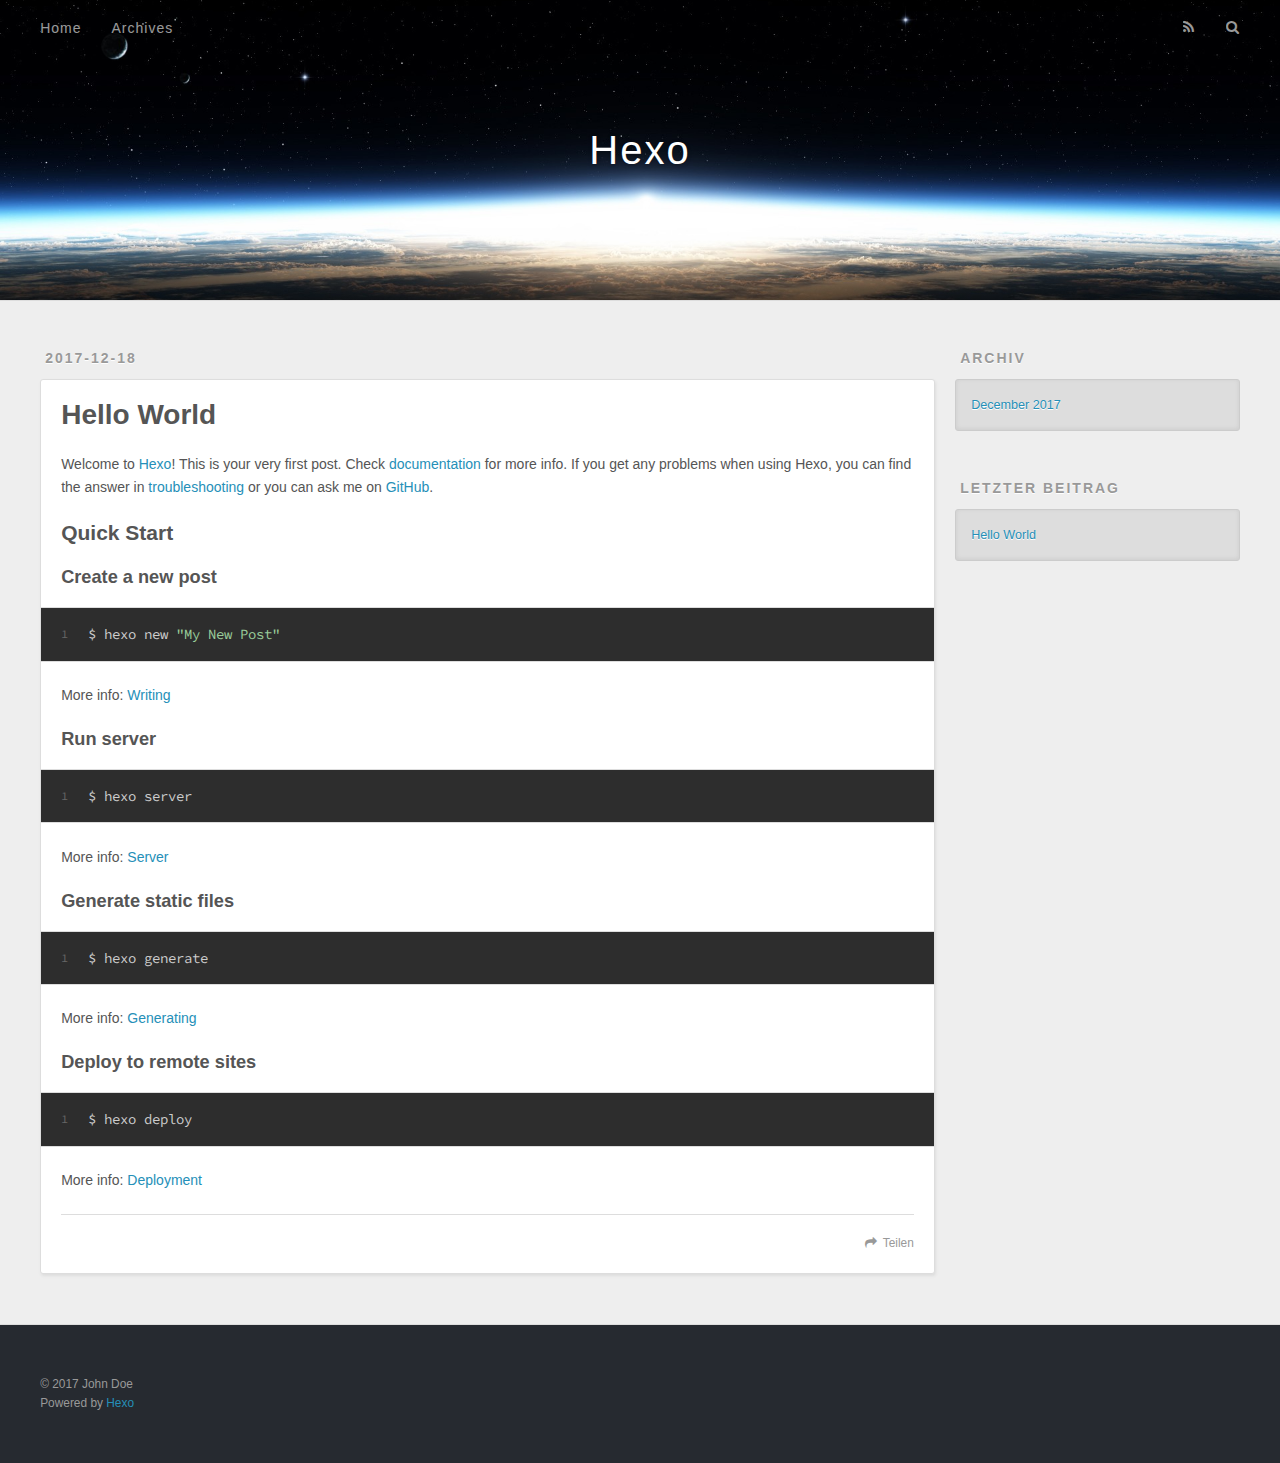
==== index.html @ 4b073328 "Site updated: 2017-12-18 15:52:29" ====
<!DOCTYPE html>
<html>
<head>
  <meta charset="utf-8">
  

  
  <title>Hexo</title>
  <meta name="viewport" content="width=device-width, initial-scale=1, maximum-scale=1">
  <meta property="og:type" content="website">
<meta property="og:title" content="Hexo">
<meta property="og:url" content="http://yoursite.com/index.html">
<meta property="og:site_name" content="Hexo">
<meta name="twitter:card" content="summary">
<meta name="twitter:title" content="Hexo">
  
    <link rel="alternate" href="/atom.xml" title="Hexo" type="application/atom+xml">
  
  
    <link rel="icon" href="/favicon.png">
  
  
    <link href="//fonts.googleapis.com/css?family=Source+Code+Pro" rel="stylesheet" type="text/css">
  
  <link rel="stylesheet" href="/css/style.css">
</head>

<body>
  <div id="container">
    <div id="wrap">
      <header id="header">
  <div id="banner"></div>
  <div id="header-outer" class="outer">
    <div id="header-title" class="inner">
      <h1 id="logo-wrap">
        <a href="/" id="logo">Hexo</a>
      </h1>
      
    </div>
    <div id="header-inner" class="inner">
      <nav id="main-nav">
        <a id="main-nav-toggle" class="nav-icon"></a>
        
          <a class="main-nav-link" href="/">Home</a>
        
          <a class="main-nav-link" href="/archives">Archives</a>
        
      </nav>
      <nav id="sub-nav">
        
          <a id="nav-rss-link" class="nav-icon" href="/atom.xml" title="RSS Feed"></a>
        
        <a id="nav-search-btn" class="nav-icon" title="Suche"></a>
      </nav>
      <div id="search-form-wrap">
        <form action="//google.com/search" method="get" accept-charset="UTF-8" class="search-form"><input type="search" name="q" class="search-form-input" placeholder="Search"><button type="submit" class="search-form-submit">&#xF002;</button><input type="hidden" name="sitesearch" value="http://yoursite.com"></form>
      </div>
    </div>
  </div>
</header>
      <div class="outer">
        <section id="main">
  
    <article id="post-hello-world" class="article article-type-post" itemscope itemprop="blogPost">
  <div class="article-meta">
    <a href="/2017/12/18/hello-world/" class="article-date">
  <time datetime="2017-12-18T07:27:02.861Z" itemprop="datePublished">2017-12-18</time>
</a>
    
  </div>
  <div class="article-inner">
    
    
      <header class="article-header">
        
  
    <h1 itemprop="name">
      <a class="article-title" href="/2017/12/18/hello-world/">Hello World</a>
    </h1>
  

      </header>
    
    <div class="article-entry" itemprop="articleBody">
      
        <p>Welcome to <a href="https://hexo.io/" target="_blank" rel="noopener">Hexo</a>! This is your very first post. Check <a href="https://hexo.io/docs/" target="_blank" rel="noopener">documentation</a> for more info. If you get any problems when using Hexo, you can find the answer in <a href="https://hexo.io/docs/troubleshooting.html" target="_blank" rel="noopener">troubleshooting</a> or you can ask me on <a href="https://github.com/hexojs/hexo/issues" target="_blank" rel="noopener">GitHub</a>.</p>
<h2 id="Quick-Start"><a href="#Quick-Start" class="headerlink" title="Quick Start"></a>Quick Start</h2><h3 id="Create-a-new-post"><a href="#Create-a-new-post" class="headerlink" title="Create a new post"></a>Create a new post</h3><figure class="highlight bash"><table><tr><td class="gutter"><pre><span class="line">1</span><br></pre></td><td class="code"><pre><span class="line">$ hexo new <span class="string">"My New Post"</span></span><br></pre></td></tr></table></figure>
<p>More info: <a href="https://hexo.io/docs/writing.html" target="_blank" rel="noopener">Writing</a></p>
<h3 id="Run-server"><a href="#Run-server" class="headerlink" title="Run server"></a>Run server</h3><figure class="highlight bash"><table><tr><td class="gutter"><pre><span class="line">1</span><br></pre></td><td class="code"><pre><span class="line">$ hexo server</span><br></pre></td></tr></table></figure>
<p>More info: <a href="https://hexo.io/docs/server.html" target="_blank" rel="noopener">Server</a></p>
<h3 id="Generate-static-files"><a href="#Generate-static-files" class="headerlink" title="Generate static files"></a>Generate static files</h3><figure class="highlight bash"><table><tr><td class="gutter"><pre><span class="line">1</span><br></pre></td><td class="code"><pre><span class="line">$ hexo generate</span><br></pre></td></tr></table></figure>
<p>More info: <a href="https://hexo.io/docs/generating.html" target="_blank" rel="noopener">Generating</a></p>
<h3 id="Deploy-to-remote-sites"><a href="#Deploy-to-remote-sites" class="headerlink" title="Deploy to remote sites"></a>Deploy to remote sites</h3><figure class="highlight bash"><table><tr><td class="gutter"><pre><span class="line">1</span><br></pre></td><td class="code"><pre><span class="line">$ hexo deploy</span><br></pre></td></tr></table></figure>
<p>More info: <a href="https://hexo.io/docs/deployment.html" target="_blank" rel="noopener">Deployment</a></p>

      
    </div>
    <footer class="article-footer">
      <a data-url="http://yoursite.com/2017/12/18/hello-world/" data-id="cjbbwk74l0000k0x4ia3kdygk" class="article-share-link">Teilen</a>
      
      
    </footer>
  </div>
  
</article>


  


</section>
        
          <aside id="sidebar">
  
    

  
    

  
    
  
    
  <div class="widget-wrap">
    <h3 class="widget-title">Archiv</h3>
    <div class="widget">
      <ul class="archive-list"><li class="archive-list-item"><a class="archive-list-link" href="/archives/2017/12/">December 2017</a></li></ul>
    </div>
  </div>


  
    
  <div class="widget-wrap">
    <h3 class="widget-title">letzter Beitrag</h3>
    <div class="widget">
      <ul>
        
          <li>
            <a href="/2017/12/18/hello-world/">Hello World</a>
          </li>
        
      </ul>
    </div>
  </div>

  
</aside>
        
      </div>
      <footer id="footer">
  
  <div class="outer">
    <div id="footer-info" class="inner">
      &copy; 2017 John Doe<br>
      Powered by <a href="http://hexo.io/" target="_blank">Hexo</a>
    </div>
  </div>
</footer>
    </div>
    <nav id="mobile-nav">
  
    <a href="/" class="mobile-nav-link">Home</a>
  
    <a href="/archives" class="mobile-nav-link">Archives</a>
  
</nav>
    

<script src="//ajax.googleapis.com/ajax/libs/jquery/2.0.3/jquery.min.js"></script>


  <link rel="stylesheet" href="/fancybox/jquery.fancybox.css">
  <script src="/fancybox/jquery.fancybox.pack.js"></script>


<script src="/js/script.js"></script>



  </div>
</body>
</html>
---- css/style.css ----
body {
  width: 100%;
}
body:before,
body:after {
  content: "";
  display: table;
}
body:after {
  clear: both;
}
html,
body,
div,
span,
applet,
object,
iframe,
h1,
h2,
h3,
h4,
h5,
h6,
p,
blockquote,
pre,
a,
abbr,
acronym,
address,
big,
cite,
code,
del,
dfn,
em,
img,
ins,
kbd,
q,
s,
samp,
small,
strike,
strong,
sub,
sup,
tt,
var,
dl,
dt,
dd,
ol,
ul,
li,
fieldset,
form,
label,
legend,
table,
caption,
tbody,
tfoot,
thead,
tr,
th,
td {
  margin: 0;
  padding: 0;
  border: 0;
  outline: 0;
  font-weight: inherit;
  font-style: inherit;
  font-family: inherit;
  font-size: 100%;
  vertical-align: baseline;
}
body {
  line-height: 1;
  color: #000;
  background: #fff;
}
ol,
ul {
  list-style: none;
}
table {
  border-collapse: separate;
  border-spacing: 0;
  vertical-align: middle;
}
caption,
th,
td {
  text-align: left;
  font-weight: normal;
  vertical-align: middle;
}
a img {
  border: none;
}
input,
button {
  margin: 0;
  padding: 0;
}
input::-moz-focus-inner,
button::-moz-focus-inner {
  border: 0;
  padding: 0;
}
@font-face {
  font-family: FontAwesome;
  font-style: normal;
  font-weight: normal;
  src: url("fonts/fontawesome-webfont.eot?v=#4.0.3");
  src: url("fonts/fontawesome-webfont.eot?#iefix&v=#4.0.3") format("embedded-opentype"), url("fonts/fontawesome-webfont.woff?v=#4.0.3") format("woff"), url("fonts/fontawesome-webfont.ttf?v=#4.0.3") format("truetype"), url("fonts/fontawesome-webfont.svg#fontawesomeregular?v=#4.0.3") format("svg");
}
html,
body,
#container {
  height: 100%;
}
body {
  background: #eee;
  font: 14px -apple-system, BlinkMacSystemFont, "Segoe UI", "Roboto", "Oxygen", "Ubuntu", "Cantarell", "Fira Sans", "Droid Sans", "Helvetica Neue", sans-serif;
  -webkit-text-size-adjust: 100%;
}
.outer {
  max-width: 1220px;
  margin: 0 auto;
  padding: 0 20px;
}
.outer:before,
.outer:after {
  content: "";
  display: table;
}
.outer:after {
  clear: both;
}
.inner {
  display: inline;
  float: left;
  width: 98.33333333333333%;
  margin: 0 0.833333333333333%;
}
.left,
.alignleft {
  float: left;
}
.right,
.alignright {
  float: right;
}
.clear {
  clear: both;
}
#container {
  position: relative;
}
.mobile-nav-on {
  overflow: hidden;
}
#wrap {
  height: 100%;
  width: 100%;
  position: absolute;
  top: 0;
  left: 0;
  -webkit-transition: 0.2s ease-out;
  -moz-transition: 0.2s ease-out;
  -ms-transition: 0.2s ease-out;
  transition: 0.2s ease-out;
  z-index: 1;
  background: #eee;
}
.mobile-nav-on #wrap {
  left: 280px;
}
@media screen and (min-width: 768px) {
  #main {
    display: inline;
    float: left;
    width: 73.33333333333333%;
    margin: 0 0.833333333333333%;
  }
}
.article-date,
.article-category-link,
.archive-year,
.widget-title {
  text-decoration: none;
  text-transform: uppercase;
  letter-spacing: 2px;
  color: #999;
  margin-bottom: 1em;
  margin-left: 5px;
  line-height: 1em;
  text-shadow: 0 1px #fff;
  font-weight: bold;
}
.article-inner,
.archive-article-inner {
  background: #fff;
  -webkit-box-shadow: 1px 2px 3px #ddd;
  box-shadow: 1px 2px 3px #ddd;
  border: 1px solid #ddd;
  border-radius: 3px;
}
.article-entry h1,
.widget h1 {
  font-size: 2em;
}
.article-entry h2,
.widget h2 {
  font-size: 1.5em;
}
.article-entry h3,
.widget h3 {
  font-size: 1.3em;
}
.article-entry h4,
.widget h4 {
  font-size: 1.2em;
}
.article-entry h5,
.widget h5 {
  font-size: 1em;
}
.article-entry h6,
.widget h6 {
  font-size: 1em;
  color: #999;
}
.article-entry hr,
.widget hr {
  border: 1px dashed #ddd;
}
.article-entry strong,
.widget strong {
  font-weight: bold;
}
.article-entry em,
.widget em,
.article-entry cite,
.widget cite {
  font-style: italic;
}
.article-entry sup,
.widget sup,
.article-entry sub,
.widget sub {
  font-size: 0.75em;
  line-height: 0;
  position: relative;
  vertical-align: baseline;
}
.article-entry sup,
.widget sup {
  top: -0.5em;
}
.article-entry sub,
.widget sub {
  bottom: -0.2em;
}
.article-entry small,
.widget small {
  font-size: 0.85em;
}
.article-entry acronym,
.widget acronym,
.article-entry abbr,
.widget abbr {
  border-bottom: 1px dotted;
}
.article-entry ul,
.widget ul,
.article-entry ol,
.widget ol,
.article-entry dl,
.widget dl {
  margin: 0 20px;
  line-height: 1.6em;
}
.article-entry ul ul,
.widget ul ul,
.article-entry ol ul,
.widget ol ul,
.article-entry ul ol,
.widget ul ol,
.article-entry ol ol,
.widget ol ol {
  margin-top: 0;
  margin-bottom: 0;
}
.article-entry ul,
.widget ul {
  list-style: disc;
}
.article-entry ol,
.widget ol {
  list-style: decimal;
}
.article-entry dt,
.widget dt {
  font-weight: bold;
}
#header {
  height: 300px;
  position: relative;
  border-bottom: 1px solid #ddd;
}
#header:before,
#header:after {
  content: "";
  position: absolute;
  left: 0;
  right: 0;
  height: 40px;
}
#header:before {
  top: 0;
  background: -webkit-linear-gradient(rgba(0,0,0,0.2), transparent);
  background: -moz-linear-gradient(rgba(0,0,0,0.2), transparent);
  background: -ms-linear-gradient(rgba(0,0,0,0.2), transparent);
  background: linear-gradient(rgba(0,0,0,0.2), transparent);
}
#header:after {
  bottom: 0;
  background: -webkit-linear-gradient(transparent, rgba(0,0,0,0.2));
  background: -moz-linear-gradient(transparent, rgba(0,0,0,0.2));
  background: -ms-linear-gradient(transparent, rgba(0,0,0,0.2));
  background: linear-gradient(transparent, rgba(0,0,0,0.2));
}
#header-outer {
  height: 100%;
  position: relative;
}
#header-inner {
  position: relative;
  overflow: hidden;
}
#banner {
  position: absolute;
  top: 0;
  left: 0;
  width: 100%;
  height: 100%;
  background: url("images/banner.jpg") center #000;
  -webkit-background-size: cover;
  -moz-background-size: cover;
  background-size: cover;
  z-index: -1;
}
#header-title {
  text-align: center;
  height: 40px;
  position: absolute;
  top: 50%;
  left: 0;
  margin-top: -20px;
}
#logo,
#subtitle {
  text-decoration: none;
  color: #fff;
  font-weight: 300;
  text-shadow: 0 1px 4px rgba(0,0,0,0.3);
}
#logo {
  font-size: 40px;
  line-height: 40px;
  letter-spacing: 2px;
}
#subtitle {
  font-size: 16px;
  line-height: 16px;
  letter-spacing: 1px;
}
#subtitle-wrap {
  margin-top: 16px;
}
#main-nav {
  float: left;
  margin-left: -15px;
}
.nav-icon,
.main-nav-link {
  float: left;
  color: #fff;
  opacity: 0.6;
  text-decoration: none;
  text-shadow: 0 1px rgba(0,0,0,0.2);
  -webkit-transition: opacity 0.2s;
  -moz-transition: opacity 0.2s;
  -ms-transition: opacity 0.2s;
  transition: opacity 0.2s;
  display: block;
  padding: 20px 15px;
}
.nav-icon:hover,
.main-nav-link:hover {
  opacity: 1;
}
.nav-icon {
  font-family: FontAwesome;
  text-align: center;
  font-size: 14px;
  width: 14px;
  height: 14px;
  padding: 20px 15px;
  position: relative;
  cursor: pointer;
}
.main-nav-link {
  font-weight: 300;
  letter-spacing: 1px;
}
@media screen and (max-width: 479px) {
  .main-nav-link {
    display: none;
  }
}
#main-nav-toggle {
  display: none;
}
#main-nav-toggle:before {
  content: "\f0c9";
}
@media screen and (max-width: 479px) {
  #main-nav-toggle {
    display: block;
  }
}
#sub-nav {
  float: right;
  margin-right: -15px;
}
#nav-rss-link:before {
  content: "\f09e";
}
#nav-search-btn:before {
  content: "\f002";
}
#search-form-wrap {
  position: absolute;
  top: 15px;
  width: 150px;
  height: 30px;
  right: -150px;
  opacity: 0;
  -webkit-transition: 0.2s ease-out;
  -moz-transition: 0.2s ease-out;
  -ms-transition: 0.2s ease-out;
  transition: 0.2s ease-out;
}
#search-form-wrap.on {
  opacity: 1;
  right: 0;
}
@media screen and (max-width: 479px) {
  #search-form-wrap {
    width: 100%;
    right: -100%;
  }
}
.search-form {
  position: absolute;
  top: 0;
  left: 0;
  right: 0;
  background: #fff;
  padding: 5px 15px;
  border-radius: 15px;
  -webkit-box-shadow: 0 0 10px rgba(0,0,0,0.3);
  box-shadow: 0 0 10px rgba(0,0,0,0.3);
}
.search-form-input {
  border: none;
  background: none;
  color: #555;
  width: 100%;
  font: 13px -apple-system, BlinkMacSystemFont, "Segoe UI", "Roboto", "Oxygen", "Ubuntu", "Cantarell", "Fira Sans", "Droid Sans", "Helvetica Neue", sans-serif;
  outline: none;
}
.search-form-input::-webkit-search-results-decoration,
.search-form-input::-webkit-search-cancel-button {
  -webkit-appearance: none;
}
.search-form-submit {
  position: absolute;
  top: 50%;
  right: 10px;
  margin-top: -7px;
  font: 13px FontAwesome;
  border: none;
  background: none;
  color: #bbb;
  cursor: pointer;
}
.search-form-submit:hover,
.search-form-submit:focus {
  color: #777;
}
.article {
  margin: 50px 0;
}
.article-inner {
  overflow: hidden;
}
.article-meta:before,
.article-meta:after {
  content: "";
  display: table;
}
.article-meta:after {
  clear: both;
}
.article-date {
  float: left;
}
.article-category {
  float: left;
  line-height: 1em;
  color: #ccc;
  text-shadow: 0 1px #fff;
  margin-left: 8px;
}
.article-category:before {
  content: "\2022";
}
.article-category-link {
  margin: 0 12px 1em;
}
.article-header {
  padding: 20px 20px 0;
}
.article-title {
  text-decoration: none;
  font-size: 2em;
  font-weight: bold;
  color: #555;
  line-height: 1.1em;
  -webkit-transition: color 0.2s;
  -moz-transition: color 0.2s;
  -ms-transition: color 0.2s;
  transition: color 0.2s;
}
a.article-title:hover {
  color: #258fb8;
}
.article-entry {
  color: #555;
  padding: 0 20px;
}
.article-entry:before,
.article-entry:after {
  content: "";
  display: table;
}
.article-entry:after {
  clear: both;
}
.article-entry p,
.article-entry table {
  line-height: 1.6em;
  margin: 1.6em 0;
}
.article-entry h1,
.article-entry h2,
.article-entry h3,
.article-entry h4,
.article-entry h5,
.article-entry h6 {
  font-weight: bold;
}
.article-entry h1,
.article-entry h2,
.article-entry h3,
.article-entry h4,
.article-entry h5,
.article-entry h6 {
  line-height: 1.1em;
  margin: 1.1em 0;
}
.article-entry a {
  color: #258fb8;
  text-decoration: none;
}
.article-entry a:hover {
  text-decoration: underline;
}
.article-entry ul,
.article-entry ol,
.article-entry dl {
  margin-top: 1.6em;
  margin-bottom: 1.6em;
}
.article-entry img,
.article-entry video {
  max-width: 100%;
  height: auto;
  display: block;
  margin: auto;
}
.article-entry iframe {
  border: none;
}
.article-entry table {
  width: 100%;
  border-collapse: collapse;
  border-spacing: 0;
}
.article-entry th {
  font-weight: bold;
  border-bottom: 3px solid #ddd;
  padding-bottom: 0.5em;
}
.article-entry td {
  border-bottom: 1px solid #ddd;
  padding: 10px 0;
}
.article-entry blockquote {
  font-family: Georgia, "Times New Roman", serif;
  font-size: 1.4em;
  margin: 1.6em 20px;
  text-align: center;
}
.article-entry blockquote footer {
  font-size: 14px;
  margin: 1.6em 0;
  font-family: -apple-system, BlinkMacSystemFont, "Segoe UI", "Roboto", "Oxygen", "Ubuntu", "Cantarell", "Fira Sans", "Droid Sans", "Helvetica Neue", sans-serif;
}
.article-entry blockquote footer cite:before {
  content: "—";
  padding: 0 0.5em;
}
.article-entry .pullquote {
  text-align: left;
  width: 45%;
  margin: 0;
}
.article-entry .pullquote.left {
  margin-left: 0.5em;
  margin-right: 1em;
}
.article-entry .pullquote.right {
  margin-right: 0.5em;
  margin-left: 1em;
}
.article-entry .caption {
  color: #999;
  display: block;
  font-size: 0.9em;
  margin-top: 0.5em;
  position: relative;
  text-align: center;
}
.article-entry .video-container {
  position: relative;
  padding-top: 56.25%;
  height: 0;
  overflow: hidden;
}
.article-entry .video-container iframe,
.article-entry .video-container object,
.article-entry .video-container embed {
  position: absolute;
  top: 0;
  left: 0;
  width: 100%;
  height: 100%;
  margin-top: 0;
}
.article-more-link a {
  display: inline-block;
  line-height: 1em;
  padding: 6px 15px;
  border-radius: 15px;
  background: #eee;
  color: #999;
  text-shadow: 0 1px #fff;
  text-decoration: none;
}
.article-more-link a:hover {
  background: #258fb8;
  color: #fff;
  text-decoration: none;
  text-shadow: 0 1px #1e7293;
}
.article-footer {
  font-size: 0.85em;
  line-height: 1.6em;
  border-top: 1px solid #ddd;
  padding-top: 1.6em;
  margin: 0 20px 20px;
}
.article-footer:before,
.article-footer:after {
  content: "";
  display: table;
}
.article-footer:after {
  clear: both;
}
.article-footer a {
  color: #999;
  text-decoration: none;
}
.article-footer a:hover {
  color: #555;
}
.article-tag-list-item {
  float: left;
  margin-right: 10px;
}
.article-tag-list-link:before {
  content: "#";
}
.article-comment-link {
  float: right;
}
.article-comment-link:before {
  content: "\f075";
  font-family: FontAwesome;
  padding-right: 8px;
}
.article-share-link {
  cursor: pointer;
  float: right;
  margin-left: 20px;
}
.article-share-link:before {
  content: "\f064";
  font-family: FontAwesome;
  padding-right: 6px;
}
#article-nav {
  position: relative;
}
#article-nav:before,
#article-nav:after {
  content: "";
  display: table;
}
#article-nav:after {
  clear: both;
}
@media screen and (min-width: 768px) {
  #article-nav {
    margin: 50px 0;
  }
  #article-nav:before {
    width: 8px;
    height: 8px;
    position: absolute;
    top: 50%;
    left: 50%;
    margin-top: -4px;
    margin-left: -4px;
    content: "";
    border-radius: 50%;
    background: #ddd;
    -webkit-box-shadow: 0 1px 2px #fff;
    box-shadow: 0 1px 2px #fff;
  }
}
.article-nav-link-wrap {
  text-decoration: none;
  text-shadow: 0 1px #fff;
  color: #999;
  -webkit-box-sizing: border-box;
  -moz-box-sizing: border-box;
  box-sizing: border-box;
  margin-top: 50px;
  text-align: center;
  display: block;
}
.article-nav-link-wrap:hover {
  color: #555;
}
@media screen and (min-width: 768px) {
  .article-nav-link-wrap {
    width: 50%;
    margin-top: 0;
  }
}
@media screen and (min-width: 768px) {
  #article-nav-newer {
    float: left;
    text-align: right;
    padding-right: 20px;
  }
}
@media screen and (min-width: 768px) {
  #article-nav-older {
    float: right;
    text-align: left;
    padding-left: 20px;
  }
}
.article-nav-caption {
  text-transform: uppercase;
  letter-spacing: 2px;
  color: #ddd;
  line-height: 1em;
  font-weight: bold;
}
#article-nav-newer .article-nav-caption {
  margin-right: -2px;
}
.article-nav-title {
  font-size: 0.85em;
  line-height: 1.6em;
  margin-top: 0.5em;
}
.article-share-box {
  position: absolute;
  display: none;
  background: #fff;
  -webkit-box-shadow: 1px 2px 10px rgba(0,0,0,0.2);
  box-shadow: 1px 2px 10px rgba(0,0,0,0.2);
  border-radius: 3px;
  margin-left: -145px;
  overflow: hidden;
  z-index: 1;
}
.article-share-box.on {
  display: block;
}
.article-share-input {
  width: 100%;
  background: none;
  -webkit-box-sizing: border-box;
  -moz-box-sizing: border-box;
  box-sizing: border-box;
  font: 14px -apple-system, BlinkMacSystemFont, "Segoe UI", "Roboto", "Oxygen", "Ubuntu", "Cantarell", "Fira Sans", "Droid Sans", "Helvetica Neue", sans-serif;
  padding: 0 15px;
  color: #555;
  outline: none;
  border: 1px solid #ddd;
  border-radius: 3px 3px 0 0;
  height: 36px;
  line-height: 36px;
}
.article-share-links {
  background: #eee;
}
.article-share-links:before,
.article-share-links:after {
  content: "";
  display: table;
}
.article-share-links:after {
  clear: both;
}
.article-share-twitter,
.article-share-facebook,
.article-share-pinterest,
.article-share-google {
  width: 50px;
  height: 36px;
  display: block;
  float: left;
  position: relative;
  color: #999;
  text-shadow: 0 1px #fff;
}
.article-share-twitter:before,
.article-share-facebook:before,
.article-share-pinterest:before,
.article-share-google:before {
  font-size: 20px;
  font-family: FontAwesome;
  width: 20px;
  height: 20px;
  position: absolute;
  top: 50%;
  left: 50%;
  margin-top: -10px;
  margin-left: -10px;
  text-align: center;
}
.article-share-twitter:hover,
.article-share-facebook:hover,
.article-share-pinterest:hover,
.article-share-google:hover {
  color: #fff;
}
.article-share-twitter:before {
  content: "\f099";
}
.article-share-twitter:hover {
  background: #00aced;
  text-shadow: 0 1px #008abe;
}
.article-share-facebook:before {
  content: "\f09a";
}
.article-share-facebook:hover {
  background: #3b5998;
  text-shadow: 0 1px #2f477a;
}
.article-share-pinterest:before {
  content: "\f0d2";
}
.article-share-pinterest:hover {
  background: #cb2027;
  text-shadow: 0 1px #a21a1f;
}
.article-share-google:before {
  content: "\f0d5";
}
.article-share-google:hover {
  background: #dd4b39;
  text-shadow: 0 1px #be3221;
}
.article-gallery {
  background: #000;
  position: relative;
}
.article-gallery-photos {
  position: relative;
  overflow: hidden;
}
.article-gallery-img {
  display: none;
  max-width: 100%;
}
.article-gallery-img:first-child {
  display: block;
}
.article-gallery-img.loaded {
  position: absolute;
  display: block;
}
.article-gallery-img img {
  display: block;
  max-width: 100%;
  margin: 0 auto;
}
#comments {
  background: #fff;
  -webkit-box-shadow: 1px 2px 3px #ddd;
  box-shadow: 1px 2px 3px #ddd;
  padding: 20px;
  border: 1px solid #ddd;
  border-radius: 3px;
  margin: 50px 0;
}
#comments a {
  color: #258fb8;
}
.archives-wrap {
  margin: 50px 0;
}
.archives:before,
.archives:after {
  content: "";
  display: table;
}
.archives:after {
  clear: both;
}
.archive-year-wrap {
  margin-bottom: 1em;
}
.archives {
  -webkit-column-gap: 10px;
  -moz-column-gap: 10px;
  column-gap: 10px;
}
@media screen and (min-width: 480px) and (max-width: 767px) {
  .archives {
    -webkit-column-count: 2;
    -moz-column-count: 2;
    column-count: 2;
  }
}
@media screen and (min-width: 768px) {
  .archives {
    -webkit-column-count: 3;
    -moz-column-count: 3;
    column-count: 3;
  }
}
.archive-article {
  -webkit-column-break-inside: avoid;
  page-break-inside: avoid;
  overflow: hidden;
  break-inside: avoid-column;
}
.archive-article-inner {
  padding: 10px;
  margin-bottom: 15px;
}
.archive-article-title {
  text-decoration: none;
  font-weight: bold;
  color: #555;
  -webkit-transition: color 0.2s;
  -moz-transition: color 0.2s;
  -ms-transition: color 0.2s;
  transition: color 0.2s;
  line-height: 1.6em;
}
.archive-article-title:hover {
  color: #258fb8;
}
.archive-article-footer {
  margin-top: 1em;
}
.archive-article-date {
  color: #999;
  text-decoration: none;
  font-size: 0.85em;
  line-height: 1em;
  margin-bottom: 0.5em;
  display: block;
}
#page-nav {
  margin: 50px auto;
  background: #fff;
  -webkit-box-shadow: 1px 2px 3px #ddd;
  box-shadow: 1px 2px 3px #ddd;
  border: 1px solid #ddd;
  border-radius: 3px;
  text-align: center;
  color: #999;
  overflow: hidden;
}
#page-nav:before,
#page-nav:after {
  content: "";
  display: table;
}
#page-nav:after {
  clear: both;
}
#page-nav a,
#page-nav span {
  padding: 10px 20px;
  line-height: 1;
  height: 2ex;
}
#page-nav a {
  color: #999;
  text-decoration: none;
}
#page-nav a:hover {
  background: #999;
  color: #fff;
}
#page-nav .prev {
  float: left;
}
#page-nav .next {
  float: right;
}
#page-nav .page-number {
  display: inline-block;
}
@media screen and (max-width: 479px) {
  #page-nav .page-number {
    display: none;
  }
}
#page-nav .current {
  color: #555;
  font-weight: bold;
}
#page-nav .space {
  color: #ddd;
}
#footer {
  background: #262a30;
  padding: 50px 0;
  border-top: 1px solid #ddd;
  color: #999;
}
#footer a {
  color: #258fb8;
  text-decoration: none;
}
#footer a:hover {
  text-decoration: underline;
}
#footer-info {
  line-height: 1.6em;
  font-size: 0.85em;
}
.article-entry pre,
.article-entry .highlight {
  background: #2d2d2d;
  margin: 0 -20px;
  padding: 15px 20px;
  border-style: solid;
  border-color: #ddd;
  border-width: 1px 0;
  overflow: auto;
  color: #ccc;
  line-height: 22.400000000000002px;
}
.article-entry .highlight .gutter pre,
.article-entry .gist .gist-file .gist-data .line-numbers {
  color: #666;
  font-size: 0.85em;
}
.article-entry pre,
.article-entry code {
  font-family: "Source Code Pro", Consolas, Monaco, Menlo, Consolas, monospace;
}
.article-entry code {
  background: #eee;
  text-shadow: 0 1px #fff;
  padding: 0 0.3em;
}
.article-entry pre code {
  background: none;
  text-shadow: none;
  padding: 0;
}
.article-entry .highlight pre {
  border: none;
  margin: 0;
  padding: 0;
}
.article-entry .highlight table {
  margin: 0;
  width: auto;
}
.article-entry .highlight td {
  border: none;
  padding: 0;
}
.article-entry .highlight figcaption {
  font-size: 0.85em;
  color: #999;
  line-height: 1em;
  margin-bottom: 1em;
}
.article-entry .highlight figcaption:before,
.article-entry .highlight figcaption:after {
  content: "";
  display: table;
}
.article-entry .highlight figcaption:after {
  clear: both;
}
.article-entry .highlight figcaption a {
  float: right;
}
.article-entry .highlight .gutter pre {
  text-align: right;
  padding-right: 20px;
}
.article-entry .highlight .line {
  height: 22.400000000000002px;
}
.article-entry .highlight .line.marked {
  background: #515151;
}
.article-entry .gist {
  margin: 0 -20px;
  border-style: solid;
  border-color: #ddd;
  border-width: 1px 0;
  background: #2d2d2d;
  padding: 15px 20px 15px 0;
}
.article-entry .gist .gist-file {
  border: none;
  font-family: "Source Code Pro", Consolas, Monaco, Menlo, Consolas, monospace;
  margin: 0;
}
.article-entry .gist .gist-file .gist-data {
  background: none;
  border: none;
}
.article-entry .gist .gist-file .gist-data .line-numbers {
  background: none;
  border: none;
  padding: 0 20px 0 0;
}
.article-entry .gist .gist-file .gist-data .line-data {
  padding: 0 !important;
}
.article-entry .gist .gist-file .highlight {
  margin: 0;
  padding: 0;
  border: none;
}
.article-entry .gist .gist-file .gist-meta {
  background: #2d2d2d;
  color: #999;
  font: 0.85em -apple-system, BlinkMacSystemFont, "Segoe UI", "Roboto", "Oxygen", "Ubuntu", "Cantarell", "Fira Sans", "Droid Sans", "Helvetica Neue", sans-serif;
  text-shadow: 0 0;
  padding: 0;
  margin-top: 1em;
  margin-left: 20px;
}
.article-entry .gist .gist-file .gist-meta a {
  color: #258fb8;
  font-weight: normal;
}
.article-entry .gist .gist-file .gist-meta a:hover {
  text-decoration: underline;
}
pre .comment,
pre .title {
  color: #999;
}
pre .variable,
pre .attribute,
pre .tag,
pre .regexp,
pre .ruby .constant,
pre .xml .tag .title,
pre .xml .pi,
pre .xml .doctype,
pre .html .doctype,
pre .css .id,
pre .css .class,
pre .css .pseudo {
  color: #f2777a;
}
pre .number,
pre .preprocessor,
pre .built_in,
pre .literal,
pre .params,
pre .constant {
  color: #f99157;
}
pre .class,
pre .ruby .class .title,
pre .css .rules .attribute {
  color: #9c9;
}
pre .string,
pre .value,
pre .inheritance,
pre .header,
pre .ruby .symbol,
pre .xml .cdata {
  color: #9c9;
}
pre .css .hexcolor {
  color: #6cc;
}
pre .function,
pre .python .decorator,
pre .python .title,
pre .ruby .function .title,
pre .ruby .title .keyword,
pre .perl .sub,
pre .javascript .title,
pre .coffeescript .title {
  color: #69c;
}
pre .keyword,
pre .javascript .function {
  color: #c9c;
}
@media screen and (max-width: 479px) {
  #mobile-nav {
    position: absolute;
    top: 0;
    left: 0;
    width: 280px;
    height: 100%;
    background: #191919;
    border-right: 1px solid #fff;
  }
}
@media screen and (max-width: 479px) {
  .mobile-nav-link {
    display: block;
    color: #999;
    text-decoration: none;
    padding: 15px 20px;
    font-weight: bold;
  }
  .mobile-nav-link:hover {
    color: #fff;
  }
}
@media screen and (min-width: 768px) {
  #sidebar {
    display: inline;
    float: left;
    width: 23.333333333333332%;
    margin: 0 0.833333333333333%;
  }
}
.widget-wrap {
  margin: 50px 0;
}
.widget {
  color: #777;
  text-shadow: 0 1px #fff;
  background: #ddd;
  -webkit-box-shadow: 0 -1px 4px #ccc inset;
  box-shadow: 0 -1px 4px #ccc inset;
  border: 1px solid #ccc;
  padding: 15px;
  border-radius: 3px;
}
.widget a {
  color: #258fb8;
  text-decoration: none;
}
.widget a:hover {
  text-decoration: underline;
}
.widget ul ul,
.widget ol ul,
.widget dl ul,
.widget ul ol,
.widget ol ol,
.widget dl ol,
.widget ul dl,
.widget ol dl,
.widget dl dl {
  margin-left: 15px;
  list-style: disc;
}
.widget {
  line-height: 1.6em;
  word-wrap: break-word;
  font-size: 0.9em;
}
.widget ul,
.widget ol {
  list-style: none;
  margin: 0;
}
.widget ul ul,
.widget ol ul,
.widget ul ol,
.widget ol ol {
  margin: 0 20px;
}
.widget ul ul,
.widget ol ul {
  list-style: disc;
}
.widget ul ol,
.widget ol ol {
  list-style: decimal;
}
.category-list-count,
.tag-list-count,
.archive-list-count {
  padding-left: 5px;
  color: #999;
  font-size: 0.85em;
}
.category-list-count:before,
.tag-list-count:before,
.archive-list-count:before {
  content: "(";
}
.category-list-count:after,
.tag-list-count:after,
.archive-list-count:after {
  content: ")";
}
.tagcloud a {
  margin-right: 5px;
  display: inline-block;
}
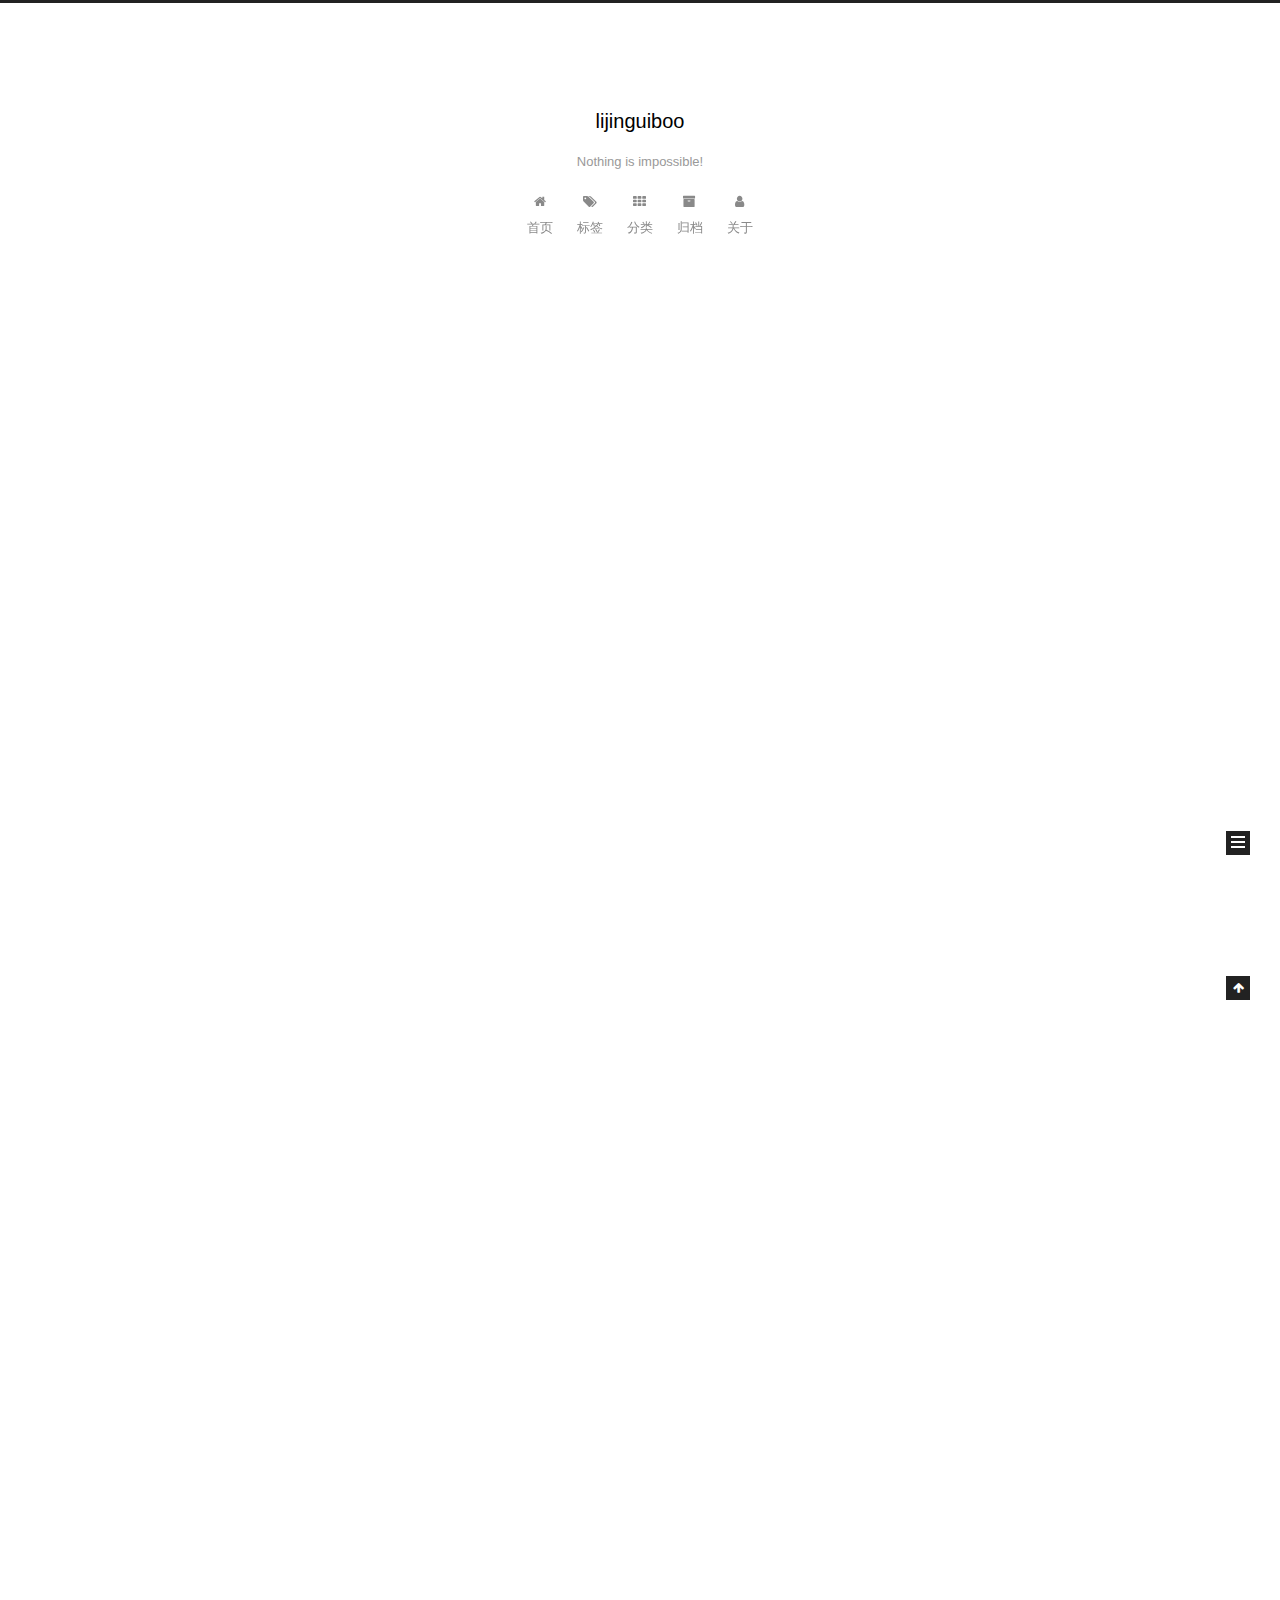
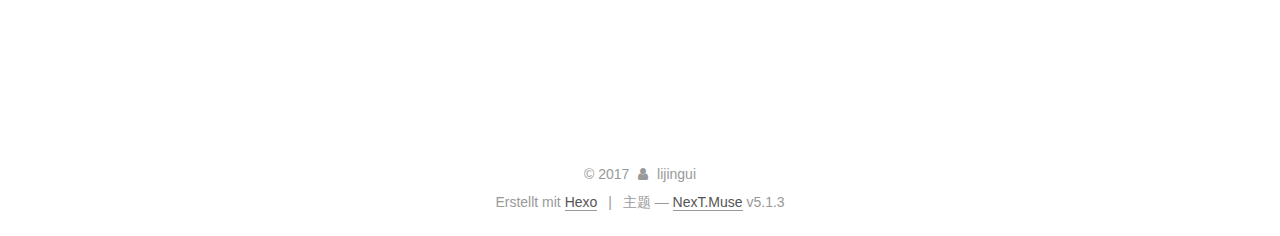
==== commit 883fa6de: "Site updated: 2017-12-18 20:41:25" ====
--- a/index.html
+++ b/index.html
@@ -1,89 +1,460 @@
 <!DOCTYPE html>
-<html>
+
+
+
+  
+
+
+<html class="theme-next muse use-motion" lang="zh-Hans">
 <head>
-  <meta charset="utf-8">
-  
-
-  
-  <title>Hexo</title>
-  <meta name="viewport" content="width=device-width, initial-scale=1, maximum-scale=1">
-  <meta property="og:type" content="website">
-<meta property="og:title" content="Hexo">
+  <meta charset="UTF-8"/>
+<meta http-equiv="X-UA-Compatible" content="IE=edge" />
+<meta name="viewport" content="width=device-width, initial-scale=1, maximum-scale=1"/>
+<meta name="theme-color" content="#222">
+
+
+
+
+
+
+
+
+
+<meta http-equiv="Cache-Control" content="no-transform" />
+<meta http-equiv="Cache-Control" content="no-siteapp" />
+
+
+
+
+
+
+
+
+
+
+
+
+
+
+
+
+  
+  
+  <link href="/lib/fancybox/source/jquery.fancybox.css?v=2.1.5" rel="stylesheet" type="text/css" />
+
+
+
+
+
+
+
+<link href="/lib/font-awesome/css/font-awesome.min.css?v=4.6.2" rel="stylesheet" type="text/css" />
+
+<link href="/css/main.css?v=5.1.3" rel="stylesheet" type="text/css" />
+
+
+  <link rel="apple-touch-icon" sizes="180x180" href="/images/apple-touch-icon-next.png?v=5.1.3">
+
+
+  <link rel="icon" type="image/png" sizes="32x32" href="/images/favicon-32x32-next.png?v=5.1.3">
+
+
+  <link rel="icon" type="image/png" sizes="16x16" href="/images/favicon-16x16-next.png?v=5.1.3">
+
+
+  <link rel="mask-icon" href="/images/logo.svg?v=5.1.3" color="#222">
+
+
+
+
+
+  <meta name="keywords" content="Hexo, NexT" />
+
+
+
+
+
+
+
+
+
+
+<meta property="og:type" content="website">
+<meta property="og:title" content="lijinguiboo">
 <meta property="og:url" content="http://yoursite.com/index.html">
-<meta property="og:site_name" content="Hexo">
+<meta property="og:site_name" content="lijinguiboo">
+<meta property="og:locale" content="zh-Hans">
 <meta name="twitter:card" content="summary">
-<meta name="twitter:title" content="Hexo">
-  
-    <link rel="alternate" href="/atom.xml" title="Hexo" type="application/atom+xml">
-  
-  
-    <link rel="icon" href="/favicon.png">
-  
-  
-    <link href="//fonts.googleapis.com/css?family=Source+Code+Pro" rel="stylesheet" type="text/css">
-  
-  <link rel="stylesheet" href="/css/style.css">
+<meta name="twitter:title" content="lijinguiboo">
+
+
+
+<script type="text/javascript" id="hexo.configurations">
+  var NexT = window.NexT || {};
+  var CONFIG = {
+    root: '/',
+    scheme: 'Muse',
+    version: '5.1.3',
+    sidebar: {"position":"left","display":"post","offset":12,"b2t":false,"scrollpercent":false,"onmobile":false},
+    fancybox: true,
+    tabs: true,
+    motion: {"enable":true,"async":false,"transition":{"post_block":"fadeIn","post_header":"slideDownIn","post_body":"slideDownIn","coll_header":"slideLeftIn","sidebar":"slideUpIn"}},
+    duoshuo: {
+      userId: '0',
+      author: '博主'
+    },
+    algolia: {
+      applicationID: '',
+      apiKey: '',
+      indexName: '',
+      hits: {"per_page":10},
+      labels: {"input_placeholder":"Search for Posts","hits_empty":"We didn't find any results for the search: ${query}","hits_stats":"${hits} results found in ${time} ms"}
+    }
+  };
+</script>
+
+
+
+  <link rel="canonical" href="http://yoursite.com/"/>
+
+
+
+
+
+  <title>lijinguiboo</title>
+  
+
+
+
+
+
+
+
+
 </head>
 
-<body>
-  <div id="container">
-    <div id="wrap">
-      <header id="header">
-  <div id="banner"></div>
-  <div id="header-outer" class="outer">
-    <div id="header-title" class="inner">
-      <h1 id="logo-wrap">
-        <a href="/" id="logo">Hexo</a>
-      </h1>
-      
+<body itemscope itemtype="http://schema.org/WebPage" lang="zh-Hans">
+
+  
+  
+    
+  
+
+  <div class="container sidebar-position-left 
+  page-home">
+    <div class="headband"></div>
+
+    <header id="header" class="header" itemscope itemtype="http://schema.org/WPHeader">
+      <div class="header-inner"><div class="site-brand-wrapper">
+  <div class="site-meta ">
+    
+
+    <div class="custom-logo-site-title">
+      <a href="/"  class="brand" rel="start">
+        <span class="logo-line-before"><i></i></span>
+        <span class="site-title">lijinguiboo</span>
+        <span class="logo-line-after"><i></i></span>
+      </a>
     </div>
-    <div id="header-inner" class="inner">
-      <nav id="main-nav">
-        <a id="main-nav-toggle" class="nav-icon"></a>
-        
-          <a class="main-nav-link" href="/">Home</a>
-        
-          <a class="main-nav-link" href="/archives">Archives</a>
-        
-      </nav>
-      <nav id="sub-nav">
-        
-          <a id="nav-rss-link" class="nav-icon" href="/atom.xml" title="RSS Feed"></a>
-        
-        <a id="nav-search-btn" class="nav-icon" title="Suche"></a>
-      </nav>
-      <div id="search-form-wrap">
-        <form action="//google.com/search" method="get" accept-charset="UTF-8" class="search-form"><input type="search" name="q" class="search-form-input" placeholder="Search"><button type="submit" class="search-form-submit">&#xF002;</button><input type="hidden" name="sitesearch" value="http://yoursite.com"></form>
-      </div>
+      
+        <p class="site-subtitle">Nothing is impossible!</p>
+      
+  </div>
+
+  <div class="site-nav-toggle">
+    <button>
+      <span class="btn-bar"></span>
+      <span class="btn-bar"></span>
+      <span class="btn-bar"></span>
+    </button>
+  </div>
+</div>
+
+<nav class="site-nav">
+  
+
+  
+    <ul id="menu" class="menu">
+      
+        
+        <li class="menu-item menu-item-home">
+          <a href="/" rel="section">
+            
+              <i class="menu-item-icon fa fa-fw fa-home"></i> <br />
+            
+            首页
+          </a>
+        </li>
+      
+        
+        <li class="menu-item menu-item-tags">
+          <a href="/tags/" rel="section">
+            
+              <i class="menu-item-icon fa fa-fw fa-tags"></i> <br />
+            
+            标签
+          </a>
+        </li>
+      
+        
+        <li class="menu-item menu-item-categories">
+          <a href="/categories/" rel="section">
+            
+              <i class="menu-item-icon fa fa-fw fa-th"></i> <br />
+            
+            分类
+          </a>
+        </li>
+      
+        
+        <li class="menu-item menu-item-archives">
+          <a href="/archives/" rel="section">
+            
+              <i class="menu-item-icon fa fa-fw fa-archive"></i> <br />
+            
+            归档
+          </a>
+        </li>
+      
+        
+        <li class="menu-item menu-item-about">
+          <a href="/about/" rel="section">
+            
+              <i class="menu-item-icon fa fa-fw fa-user"></i> <br />
+            
+            关于
+          </a>
+        </li>
+      
+
+      
+    </ul>
+  
+
+  
+</nav>
+
+
+
+ </div>
+    </header>
+
+    <main id="main" class="main">
+      <div class="main-inner">
+        <div class="content-wrap">
+          <div id="content" class="content">
+            
+  <section id="posts" class="posts-expand">
+    
+      
+
+  
+
+  
+  
+  
+
+  <article class="post post-type-normal" itemscope itemtype="http://schema.org/Article">
+  
+  
+  
+  <div class="post-block">
+    <link itemprop="mainEntityOfPage" href="http://yoursite.com/2017/12/18/2017年个人总结/">
+
+    <span hidden itemprop="author" itemscope itemtype="http://schema.org/Person">
+      <meta itemprop="name" content="lijingui">
+      <meta itemprop="description" content="">
+      <meta itemprop="image" content="/images/avatar.gif">
+    </span>
+
+    <span hidden itemprop="publisher" itemscope itemtype="http://schema.org/Organization">
+      <meta itemprop="name" content="lijinguiboo">
+    </span>
+
+    
+      <header class="post-header">
+
+        
+        
+          <h1 class="post-title" itemprop="name headline">
+                
+                <a class="post-title-link" href="/2017/12/18/2017年个人总结/" itemprop="url">2017年个人总结</a></h1>
+        
+
+        <div class="post-meta">
+          <span class="post-time">
+            
+              <span class="post-meta-item-icon">
+                <i class="fa fa-calendar-o"></i>
+              </span>
+              
+                <span class="post-meta-item-text">发表于</span>
+              
+              <time title="创建于" itemprop="dateCreated datePublished" datetime="2017-12-18T19:12:51+08:00">
+                2017-12-18
+              </time>
+            
+
+            
+
+            
+          </span>
+
+          
+
+          
+            
+          
+
+          
+          
+
+          
+
+          
+
+          
+
+        </div>
+      </header>
+    
+
+    
+    
+    
+    <div class="post-body" itemprop="articleBody">
+
+      
+      
+
+      
+        
+          <p>哈哈哈啊哈哈哈哈哈哈啊哈哈哈哈哈哈啊哈哈哈哈哈哈啊哈哈哈哈哈哈啊哈哈哈哈哈哈啊哈哈哈<br>哈哈哈啊哈哈哈哈哈哈啊哈哈哈哈哈哈啊哈哈哈哈哈哈啊哈哈哈哈哈哈啊哈哈哈哈哈哈啊哈哈哈哈哈哈啊哈哈哈<br>
+          <!--noindex-->
+          <div class="post-button text-center">
+            <a class="btn" href="/2017/12/18/2017年个人总结/#more" rel="contents">
+              阅读全文 &raquo;
+            </a>
+          </div>
+          <!--/noindex-->
+        
+      
     </div>
+    
+    
+    
+
+    
+
+    
+
+    
+
+    <footer class="post-footer">
+      
+
+      
+
+      
+
+      
+      
+        <div class="post-eof"></div>
+      
+    </footer>
   </div>
-</header>
-      <div class="outer">
-        <section id="main">
-  
-    <article id="post-hello-world" class="article article-type-post" itemscope itemprop="blogPost">
-  <div class="article-meta">
-    <a href="/2017/12/18/hello-world/" class="article-date">
-  <time datetime="2017-12-18T07:27:02.861Z" itemprop="datePublished">2017-12-18</time>
-</a>
-    
-  </div>
-  <div class="article-inner">
-    
-    
-      <header class="article-header">
-        
-  
-    <h1 itemprop="name">
-      <a class="article-title" href="/2017/12/18/hello-world/">Hello World</a>
-    </h1>
-  
-
+  
+  
+  
+  </article>
+
+
+    
+      
+
+  
+
+  
+  
+  
+
+  <article class="post post-type-normal" itemscope itemtype="http://schema.org/Article">
+  
+  
+  
+  <div class="post-block">
+    <link itemprop="mainEntityOfPage" href="http://yoursite.com/2017/12/18/hello-world/">
+
+    <span hidden itemprop="author" itemscope itemtype="http://schema.org/Person">
+      <meta itemprop="name" content="lijingui">
+      <meta itemprop="description" content="">
+      <meta itemprop="image" content="/images/avatar.gif">
+    </span>
+
+    <span hidden itemprop="publisher" itemscope itemtype="http://schema.org/Organization">
+      <meta itemprop="name" content="lijinguiboo">
+    </span>
+
+    
+      <header class="post-header">
+
+        
+        
+          <h1 class="post-title" itemprop="name headline">
+                
+                <a class="post-title-link" href="/2017/12/18/hello-world/" itemprop="url">Hello World</a></h1>
+        
+
+        <div class="post-meta">
+          <span class="post-time">
+            
+              <span class="post-meta-item-icon">
+                <i class="fa fa-calendar-o"></i>
+              </span>
+              
+                <span class="post-meta-item-text">发表于</span>
+              
+              <time title="创建于" itemprop="dateCreated datePublished" datetime="2017-12-18T15:27:02+08:00">
+                2017-12-18
+              </time>
+            
+
+            
+
+            
+          </span>
+
+          
+
+          
+            
+          
+
+          
+          
+
+          
+
+          
+
+          
+
+        </div>
       </header>
     
-    <div class="article-entry" itemprop="articleBody">
-      
-        <p>Welcome to <a href="https://hexo.io/" target="_blank" rel="noopener">Hexo</a>! This is your very first post. Check <a href="https://hexo.io/docs/" target="_blank" rel="noopener">documentation</a> for more info. If you get any problems when using Hexo, you can find the answer in <a href="https://hexo.io/docs/troubleshooting.html" target="_blank" rel="noopener">troubleshooting</a> or you can ask me on <a href="https://github.com/hexojs/hexo/issues" target="_blank" rel="noopener">GitHub</a>.</p>
+
+    
+    
+    
+    <div class="post-body" itemprop="articleBody">
+
+      
+      
+
+      
+        
+          
+            <p>Welcome to <a href="https://hexo.io/" target="_blank" rel="noopener">Hexo</a>! This is your very first post. Check <a href="https://hexo.io/docs/" target="_blank" rel="noopener">documentation</a> for more info. If you get any problems when using Hexo, you can find the answer in <a href="https://hexo.io/docs/troubleshooting.html" target="_blank" rel="noopener">troubleshooting</a> or you can ask me on <a href="https://github.com/hexojs/hexo/issues" target="_blank" rel="noopener">GitHub</a>.</p>
 <h2 id="Quick-Start"><a href="#Quick-Start" class="headerlink" title="Quick Start"></a>Quick Start</h2><h3 id="Create-a-new-post"><a href="#Create-a-new-post" class="headerlink" title="Create a new post"></a>Create a new post</h3><figure class="highlight bash"><table><tr><td class="gutter"><pre><span class="line">1</span><br></pre></td><td class="code"><pre><span class="line">$ hexo new <span class="string">"My New Post"</span></span><br></pre></td></tr></table></figure>
 <p>More info: <a href="https://hexo.io/docs/writing.html" target="_blank" rel="noopener">Writing</a></p>
 <h3 id="Run-server"><a href="#Run-server" class="headerlink" title="Run server"></a>Run server</h3><figure class="highlight bash"><table><tr><td class="gutter"><pre><span class="line">1</span><br></pre></td><td class="code"><pre><span class="line">$ hexo server</span><br></pre></td></tr></table></figure>
@@ -93,91 +464,309 @@
 <h3 id="Deploy-to-remote-sites"><a href="#Deploy-to-remote-sites" class="headerlink" title="Deploy to remote sites"></a>Deploy to remote sites</h3><figure class="highlight bash"><table><tr><td class="gutter"><pre><span class="line">1</span><br></pre></td><td class="code"><pre><span class="line">$ hexo deploy</span><br></pre></td></tr></table></figure>
 <p>More info: <a href="https://hexo.io/docs/deployment.html" target="_blank" rel="noopener">Deployment</a></p>
 
+          
+        
       
     </div>
-    <footer class="article-footer">
-      <a data-url="http://yoursite.com/2017/12/18/hello-world/" data-id="cjbbwk74l0000k0x4ia3kdygk" class="article-share-link">Teilen</a>
-      
+    
+    
+    
+
+    
+
+    
+
+    
+
+    <footer class="post-footer">
+      
+
+      
+
+      
+
+      
+      
+        <div class="post-eof"></div>
       
     </footer>
   </div>
   
-</article>
-
-
-  
-
-
-</section>
-        
-          <aside id="sidebar">
-  
-    
-
-  
-    
-
-  
-    
-  
-    
-  <div class="widget-wrap">
-    <h3 class="widget-title">Archiv</h3>
-    <div class="widget">
-      <ul class="archive-list"><li class="archive-list-item"><a class="archive-list-link" href="/archives/2017/12/">December 2017</a></li></ul>
+  
+  
+  </article>
+
+
+    
+  </section>
+
+  
+
+
+          </div>
+          
+
+
+          
+
+        </div>
+        
+          
+  
+  <div class="sidebar-toggle">
+    <div class="sidebar-toggle-line-wrap">
+      <span class="sidebar-toggle-line sidebar-toggle-line-first"></span>
+      <span class="sidebar-toggle-line sidebar-toggle-line-middle"></span>
+      <span class="sidebar-toggle-line sidebar-toggle-line-last"></span>
     </div>
   </div>
 
-
-  
-    
-  <div class="widget-wrap">
-    <h3 class="widget-title">letzter Beitrag</h3>
-    <div class="widget">
-      <ul>
-        
-          <li>
-            <a href="/2017/12/18/hello-world/">Hello World</a>
-          </li>
-        
-      </ul>
+  <aside id="sidebar" class="sidebar">
+    
+    <div class="sidebar-inner">
+
+      
+
+      
+
+      <section class="site-overview-wrap sidebar-panel sidebar-panel-active">
+        <div class="site-overview">
+          <div class="site-author motion-element" itemprop="author" itemscope itemtype="http://schema.org/Person">
+            
+              <p class="site-author-name" itemprop="name">lijingui</p>
+              <p class="site-description motion-element" itemprop="description"></p>
+          </div>
+
+          <nav class="site-state motion-element">
+
+            
+              <div class="site-state-item site-state-posts">
+              
+                <a href="/archives/">
+              
+                  <span class="site-state-item-count">2</span>
+                  <span class="site-state-item-name">日志</span>
+                </a>
+              </div>
+            
+
+            
+
+            
+
+          </nav>
+
+          
+
+          <div class="links-of-author motion-element">
+            
+          </div>
+
+          
+          
+
+          
+          
+
+          
+
+        </div>
+      </section>
+
+      
+
+      
+
     </div>
+  </aside>
+
+
+        
+      </div>
+    </main>
+
+    <footer id="footer" class="footer">
+      <div class="footer-inner">
+        <div class="copyright">&copy; <span itemprop="copyrightYear">2017</span>
+  <span class="with-love">
+    <i class="fa fa-user"></i>
+  </span>
+  <span class="author" itemprop="copyrightHolder">lijingui</span>
+
+  
+</div>
+
+
+  <div class="powered-by">Erstellt mit  <a class="theme-link" target="_blank" href="https://hexo.io">Hexo</a></div>
+
+
+
+  <span class="post-meta-divider">|</span>
+
+
+
+  <div class="theme-info">主题 &mdash; <a class="theme-link" target="_blank" href="https://github.com/iissnan/hexo-theme-next">NexT.Muse</a> v5.1.3</div>
+
+
+
+
+        
+
+
+
+
+
+
+
+        
+      </div>
+    </footer>
+
+    
+      <div class="back-to-top">
+        <i class="fa fa-arrow-up"></i>
+        
+      </div>
+    
+
+    
+
   </div>
 
   
-</aside>
-        
-      </div>
-      <footer id="footer">
-  
-  <div class="outer">
-    <div id="footer-info" class="inner">
-      &copy; 2017 John Doe<br>
-      Powered by <a href="http://hexo.io/" target="_blank">Hexo</a>
-    </div>
-  </div>
-</footer>
-    </div>
-    <nav id="mobile-nav">
-  
-    <a href="/" class="mobile-nav-link">Home</a>
-  
-    <a href="/archives" class="mobile-nav-link">Archives</a>
-  
-</nav>
-    
-
-<script src="//ajax.googleapis.com/ajax/libs/jquery/2.0.3/jquery.min.js"></script>
-
-
-  <link rel="stylesheet" href="/fancybox/jquery.fancybox.css">
-  <script src="/fancybox/jquery.fancybox.pack.js"></script>
-
-
-<script src="/js/script.js"></script>
-
-
-
-  </div>
+
+<script type="text/javascript">
+  if (Object.prototype.toString.call(window.Promise) !== '[object Function]') {
+    window.Promise = null;
+  }
+</script>
+
+
+
+
+
+
+
+
+
+  
+
+
+
+
+
+
+
+
+
+
+
+
+  
+  
+    <script type="text/javascript" src="/lib/jquery/index.js?v=2.1.3"></script>
+  
+
+  
+  
+    <script type="text/javascript" src="/lib/fastclick/lib/fastclick.min.js?v=1.0.6"></script>
+  
+
+  
+  
+    <script type="text/javascript" src="/lib/jquery_lazyload/jquery.lazyload.js?v=1.9.7"></script>
+  
+
+  
+  
+    <script type="text/javascript" src="/lib/velocity/velocity.min.js?v=1.2.1"></script>
+  
+
+  
+  
+    <script type="text/javascript" src="/lib/velocity/velocity.ui.min.js?v=1.2.1"></script>
+  
+
+  
+  
+    <script type="text/javascript" src="/lib/fancybox/source/jquery.fancybox.pack.js?v=2.1.5"></script>
+  
+
+
+  
+
+
+  <script type="text/javascript" src="/js/src/utils.js?v=5.1.3"></script>
+
+  <script type="text/javascript" src="/js/src/motion.js?v=5.1.3"></script>
+
+
+
+  
+  
+
+  
+
+  
+
+
+  <script type="text/javascript" src="/js/src/bootstrap.js?v=5.1.3"></script>
+
+
+
+  
+
+
+  
+
+
+
+
+	
+
+
+
+
+
+  
+
+
+
+
+
+  
+
+
+
+
+
+
+
+
+
+
+
+
+  
+
+
+
+
+
+  
+
+  
+
+  
+
+  
+  
+
+  
+
+  
+
+  
+
 </body>
-</html>+</html>
--- a/css/main.css
+++ b/css/main.css
@@ -0,0 +1,2668 @@
+/* normalize.css v3.0.2 | MIT License | git.io/normalize */
+html {
+  font-family: sans-serif; /* 1 */
+  -ms-text-size-adjust: 100%; /* 2 */
+  -webkit-text-size-adjust: 100%; /* 2 */
+}
+body {
+  margin: 0;
+}
+article,
+aside,
+details,
+figcaption,
+figure,
+footer,
+header,
+hgroup,
+main,
+menu,
+nav,
+section,
+summary {
+  display: block;
+}
+audio,
+canvas,
+progress,
+video {
+  display: inline-block; /* 1 */
+  vertical-align: baseline; /* 2 */
+}
+audio:not([controls]) {
+  display: none;
+  height: 0;
+}
+[hidden],
+template {
+  display: none;
+}
+a {
+  background-color: transparent;
+}
+a:active,
+a:hover {
+  outline: 0;
+}
+abbr[title] {
+  border-bottom: 1px dotted;
+}
+b,
+strong {
+  font-weight: bold;
+}
+dfn {
+  font-style: italic;
+}
+h1 {
+  font-size: 2em;
+  margin: 0.67em 0;
+}
+mark {
+  background: #ff0;
+  color: #000;
+}
+small {
+  font-size: 80%;
+}
+sub,
+sup {
+  font-size: 75%;
+  line-height: 0;
+  position: relative;
+  vertical-align: baseline;
+}
+sup {
+  top: -0.5em;
+}
+sub {
+  bottom: -0.25em;
+}
+img {
+  border: 0;
+}
+svg:not(:root) {
+  overflow: hidden;
+}
+figure {
+  margin: 1em 40px;
+}
+hr {
+  -moz-box-sizing: content-box;
+  box-sizing: content-box;
+  height: 0;
+}
+pre {
+  overflow: auto;
+}
+code,
+kbd,
+pre,
+samp {
+  font-family: monospace, monospace;
+  font-size: 1em;
+}
+button,
+input,
+optgroup,
+select,
+textarea {
+  color: inherit; /* 1 */
+  font: inherit; /* 2 */
+  margin: 0; /* 3 */
+}
+button {
+  overflow: visible;
+}
+button,
+select {
+  text-transform: none;
+}
+button,
+html input[type="button"],
+input[type="reset"],
+input[type="submit"] {
+  -webkit-appearance: button; /* 2 */
+  cursor: pointer; /* 3 */
+}
+button[disabled],
+html input[disabled] {
+  cursor: default;
+}
+button::-moz-focus-inner,
+input::-moz-focus-inner {
+  border: 0;
+  padding: 0;
+}
+input {
+  line-height: normal;
+}
+input[type="checkbox"],
+input[type="radio"] {
+  box-sizing: border-box; /* 1 */
+  padding: 0; /* 2 */
+}
+input[type="number"]::-webkit-inner-spin-button,
+input[type="number"]::-webkit-outer-spin-button {
+  height: auto;
+}
+input[type="search"] {
+  -webkit-appearance: textfield; /* 1 */
+  -moz-box-sizing: content-box;
+  -webkit-box-sizing: content-box; /* 2 */
+  box-sizing: content-box;
+}
+input[type="search"]::-webkit-search-cancel-button,
+input[type="search"]::-webkit-search-decoration {
+  -webkit-appearance: none;
+}
+fieldset {
+  border: 1px solid #c0c0c0;
+  margin: 0 2px;
+  padding: 0.35em 0.625em 0.75em;
+}
+legend {
+  border: 0; /* 1 */
+  padding: 0; /* 2 */
+}
+textarea {
+  overflow: auto;
+}
+optgroup {
+  font-weight: bold;
+}
+table {
+  border-collapse: collapse;
+  border-spacing: 0;
+}
+td,
+th {
+  padding: 0;
+}
+::selection {
+  background: #262a30;
+  color: #fff;
+}
+body {
+  position: relative;
+  font-family: 'Lato', "PingFang SC", "Microsoft YaHei", sans-serif;
+  font-size: 14px;
+  line-height: 2;
+  color: #555;
+  background: #fff;
+}
+@media (max-width: 767px) {
+  body {
+    padding-right: 0 !important;
+  }
+}
+@media (min-width: 768px) and (max-width: 991px) {
+  body {
+    padding-right: 0 !important;
+  }
+}
+@media (min-width: 1600px) {
+  body {
+    font-size: 16px;
+  }
+}
+h1,
+h2,
+h3,
+h4,
+h5,
+h6 {
+  margin: 0;
+  padding: 0;
+  font-weight: bold;
+  line-height: 1.5;
+  font-family: 'Lato', "PingFang SC", "Microsoft YaHei", sans-serif;
+}
+h2,
+h3,
+h4,
+h5,
+h6 {
+  margin: 20px 0 15px;
+}
+h1 {
+  font-size: 22px;
+}
+@media (max-width: 767px) {
+  h1 {
+    font-size: 18px;
+  }
+}
+h2 {
+  font-size: 20px;
+}
+@media (max-width: 767px) {
+  h2 {
+    font-size: 16px;
+  }
+}
+h3 {
+  font-size: 18px;
+}
+@media (max-width: 767px) {
+  h3 {
+    font-size: 14px;
+  }
+}
+h4 {
+  font-size: 16px;
+}
+@media (max-width: 767px) {
+  h4 {
+    font-size: 12px;
+  }
+}
+h5 {
+  font-size: 14px;
+}
+@media (max-width: 767px) {
+  h5 {
+    font-size: 10px;
+  }
+}
+h6 {
+  font-size: 12px;
+}
+@media (max-width: 767px) {
+  h6 {
+    font-size: 8px;
+  }
+}
+p {
+  margin: 0 0 20px 0;
+}
+a {
+  color: #555;
+  text-decoration: none;
+  outline: none;
+  border-bottom: 1px solid #999;
+  word-wrap: break-word;
+}
+a:hover {
+  color: #222;
+}
+blockquote {
+  margin: 0;
+  padding: 0;
+}
+img {
+  display: block;
+  margin: auto;
+  max-width: 100%;
+  height: auto;
+}
+hr {
+  margin: 40px 0;
+  height: 3px;
+  border: none;
+  background-color: #ddd;
+  background-image: repeating-linear-gradient(-45deg, #fff, #fff 4px, transparent 4px, transparent 8px);
+}
+blockquote {
+  padding: 0 15px;
+  color: #666;
+  border-left: 4px solid #ddd;
+}
+blockquote cite::before {
+  content: "-";
+  padding: 0 5px;
+}
+dt {
+  font-weight: 700;
+}
+dd {
+  margin: 0;
+  padding: 0;
+}
+kbd {
+  border: 1px solid #ccc;
+  border-radius: 0.2em;
+  box-shadow: 0.1em 0.1em 0.2em rgba(0,0,0,0.1);
+  background-color: #f9f9f9;
+  font-family: inherit;
+  background-image: -webkit-linear-gradient(top, #eee, #fff, #eee);
+  padding: 0.1em 0.3em;
+  white-space: nowrap;
+}
+.text-left {
+  text-align: left;
+}
+.text-center {
+  text-align: center;
+}
+.text-right {
+  text-align: right;
+}
+.text-justify {
+  text-align: justify;
+}
+.text-nowrap {
+  white-space: nowrap;
+}
+.text-lowercase {
+  text-transform: lowercase;
+}
+.text-uppercase {
+  text-transform: uppercase;
+}
+.text-capitalize {
+  text-transform: capitalize;
+}
+.center-block {
+  display: block;
+  margin-left: auto;
+  margin-right: auto;
+}
+.clearfix:before,
+.clearfix:after {
+  content: " ";
+  display: table;
+}
+.clearfix:after {
+  clear: both;
+}
+.pullquote {
+  width: 45%;
+}
+.pullquote.left {
+  float: left;
+  margin-left: 5px;
+  margin-right: 10px;
+}
+.pullquote.right {
+  float: right;
+  margin-left: 10px;
+  margin-right: 5px;
+}
+.affix.affix.affix {
+  position: fixed;
+}
+.translation {
+  margin-top: -20px;
+  font-size: 14px;
+  color: #999;
+}
+.scrollbar-measure {
+  width: 100px;
+  height: 100px;
+  overflow: scroll;
+  position: absolute;
+  top: -9999px;
+}
+.use-motion .motion-element {
+  opacity: 0;
+}
+table {
+  margin: 20px 0;
+  width: 100%;
+  border-collapse: collapse;
+  border-spacing: 0;
+  border: 1px solid #ddd;
+  font-size: 14px;
+  table-layout: fixed;
+  word-wrap: break-all;
+}
+table>tbody>tr:nth-of-type(odd) {
+  background-color: #f9f9f9;
+}
+table>tbody>tr:hover {
+  background-color: #f5f5f5;
+}
+caption,
+th,
+td {
+  padding: 8px;
+  text-align: left;
+  vertical-align: middle;
+  font-weight: normal;
+}
+th,
+td {
+  border-bottom: 3px solid #ddd;
+  border-right: 1px solid #eee;
+}
+th {
+  padding-bottom: 10px;
+  font-weight: 700;
+}
+td {
+  border-bottom-width: 1px;
+}
+html,
+body {
+  height: 100%;
+}
+.container {
+  position: relative;
+  min-height: 100%;
+}
+.header-inner {
+  margin: 0 auto;
+  padding: 100px 0 70px;
+  width: 700px;
+}
+@media (min-width: 1600px) {
+  .container .header-inner {
+    width: 900px;
+  }
+}
+.main {
+  padding-bottom: 150px;
+}
+.main-inner {
+  margin: 0 auto;
+  width: 700px;
+}
+@media (min-width: 1600px) {
+  .container .main-inner {
+    width: 900px;
+  }
+}
+.footer {
+  position: absolute;
+  left: 0;
+  bottom: 0;
+  width: 100%;
+  min-height: 50px;
+}
+.footer-inner {
+  box-sizing: border-box;
+  margin: 20px auto;
+  width: 700px;
+}
+@media (min-width: 1600px) {
+  .container .footer-inner {
+    width: 900px;
+  }
+}
+pre,
+.highlight {
+  overflow: auto;
+  margin: 20px 0;
+  padding: 0;
+  font-size: 13px;
+  color: #4d4d4c;
+  background: #f7f7f7;
+  line-height: 1.6;
+}
+pre,
+code {
+  font-family: consolas, Menlo, "PingFang SC", "Microsoft YaHei", monospace;
+}
+code {
+  padding: 2px 4px;
+  word-wrap: break-word;
+  color: #555;
+  background: #eee;
+  border-radius: 3px;
+  font-size: 13px;
+}
+pre {
+  padding: 10px;
+}
+pre code {
+  padding: 0;
+  color: #4d4d4c;
+  background: none;
+  text-shadow: none;
+}
+.highlight {
+  border-radius: 1px;
+}
+.highlight pre {
+  border: none;
+  margin: 0;
+  padding: 10px 0;
+}
+.highlight table {
+  margin: 0;
+  width: auto;
+  border: none;
+}
+.highlight td {
+  border: none;
+  padding: 0;
+}
+.highlight figcaption {
+  font-size: 1em;
+  color: #4d4d4c;
+  line-height: 1em;
+  margin-bottom: 1em;
+}
+.highlight figcaption:before,
+.highlight figcaption:after {
+  content: " ";
+  display: table;
+}
+.highlight figcaption:after {
+  clear: both;
+}
+.highlight figcaption a {
+  float: right;
+  color: #4d4d4c;
+}
+.highlight .gutter pre {
+  padding-left: 10px;
+  padding-right: 10px;
+  color: #869194;
+  text-align: right;
+  background-color: #eff2f3;
+}
+.highlight .code pre {
+  width: 100%;
+  padding-left: 10px;
+  padding-right: 10px;
+  background-color: #f7f7f7;
+}
+.highlight .line {
+  height: 20px;
+}
+.gutter {
+  -webkit-user-select: none;
+  -moz-user-select: none;
+  -ms-user-select: none;
+  user-select: none;
+}
+.gist table {
+  width: auto;
+}
+.gist table td {
+  border: none;
+}
+pre .deletion {
+  background: #fdd;
+}
+pre .addition {
+  background: #dfd;
+}
+pre .meta {
+  color: #8959a8;
+}
+pre .comment {
+  color: #8e908c;
+}
+pre .variable,
+pre .attribute,
+pre .tag,
+pre .regexp,
+pre .ruby .constant,
+pre .xml .tag .title,
+pre .xml .pi,
+pre .xml .doctype,
+pre .html .doctype,
+pre .css .id,
+pre .css .class,
+pre .css .pseudo {
+  color: #c82829;
+}
+pre .number,
+pre .preprocessor,
+pre .built_in,
+pre .literal,
+pre .params,
+pre .constant,
+pre .command {
+  color: #f5871f;
+}
+pre .ruby .class .title,
+pre .css .rules .attribute,
+pre .string,
+pre .value,
+pre .inheritance,
+pre .header,
+pre .ruby .symbol,
+pre .xml .cdata,
+pre .special,
+pre .number,
+pre .formula {
+  color: #718c00;
+}
+pre .title,
+pre .css .hexcolor {
+  color: #3e999f;
+}
+pre .function,
+pre .python .decorator,
+pre .python .title,
+pre .ruby .function .title,
+pre .ruby .title .keyword,
+pre .perl .sub,
+pre .javascript .title,
+pre .coffeescript .title {
+  color: #4271ae;
+}
+pre .keyword,
+pre .javascript .function {
+  color: #8959a8;
+}
+.full-image.full-image.full-image {
+  border: none;
+  max-width: 100%;
+  width: auto;
+  margin: 20px auto;
+}
+@media (min-width: 992px) {
+  .full-image.full-image.full-image {
+    max-width: none;
+    width: 110%;
+    margin: 25px -5%;
+  }
+}
+.blockquote-center,
+.page-home .post-type-quote blockquote,
+.page-post-detail .post-type-quote blockquote {
+  position: relative;
+  margin: 40px 0;
+  padding: 0;
+  border-left: none;
+  text-align: center;
+}
+.blockquote-center::before,
+.page-home .post-type-quote blockquote::before,
+.page-post-detail .post-type-quote blockquote::before,
+.blockquote-center::after,
+.page-home .post-type-quote blockquote::after,
+.page-post-detail .post-type-quote blockquote::after {
+  position: absolute;
+  content: ' ';
+  display: block;
+  width: 100%;
+  height: 24px;
+  opacity: 0.2;
+  background-repeat: no-repeat;
+  background-position: 0 -6px;
+  background-size: 22px 22px;
+}
+.blockquote-center::before,
+.page-home .post-type-quote blockquote::before,
+.page-post-detail .post-type-quote blockquote::before {
+  top: -20px;
+  background-image: url("../images/quote-l.svg");
+  border-top: 1px solid #ccc;
+}
+.blockquote-center::after,
+.page-home .post-type-quote blockquote::after,
+.page-post-detail .post-type-quote blockquote::after {
+  bottom: -20px;
+  background-image: url("../images/quote-r.svg");
+  border-bottom: 1px solid #ccc;
+  background-position: 100% 8px;
+}
+.blockquote-center p,
+.page-home .post-type-quote blockquote p,
+.page-post-detail .post-type-quote blockquote p,
+.blockquote-center div,
+.page-home .post-type-quote blockquote div,
+.page-post-detail .post-type-quote blockquote div {
+  text-align: center;
+}
+.post .post-body .group-picture img {
+  box-sizing: border-box;
+  padding: 0 3px;
+  border: none;
+}
+.post .group-picture-row {
+  overflow: hidden;
+  margin-top: 6px;
+}
+.post .group-picture-row:first-child {
+  margin-top: 0;
+}
+.post .group-picture-column {
+  float: left;
+}
+.page-post-detail .post-body .group-picture-column {
+  float: none;
+  margin-top: 10px;
+  width: auto !important;
+}
+.page-post-detail .post-body .group-picture-column img {
+  margin: 0 auto;
+}
+.page-archive .group-picture-container {
+  overflow: hidden;
+}
+.page-archive .group-picture-row {
+  float: left;
+}
+.page-archive .group-picture-row:first-child {
+  margin-top: 6px;
+}
+.page-archive .group-picture-column {
+  max-width: 150px;
+  max-height: 150px;
+}
+.post-body .note {
+  position: relative;
+  padding: 15px;
+  margin-bottom: 20px;
+  border: 1px solid #eee;
+  border-left-width: 5px;
+  border-radius: 3px;
+}
+.post-body .note h2,
+.post-body .note h3,
+.post-body .note h4,
+.post-body .note h5,
+.post-body .note h6 {
+  margin-top: 0;
+  margin-bottom: 0;
+  border-bottom: initial;
+  padding-top: 0 !important;
+}
+.post-body .note p:first-child,
+.post-body .note ul:first-child,
+.post-body .note ol:first-child,
+.post-body .note table:first-child,
+.post-body .note pre:first-child,
+.post-body .note blockquote:first-child {
+  margin-top: 0;
+}
+.post-body .note p:last-child,
+.post-body .note ul:last-child,
+.post-body .note ol:last-child,
+.post-body .note table:last-child,
+.post-body .note pre:last-child,
+.post-body .note blockquote:last-child {
+  margin-bottom: 0;
+}
+.post-body .note.default {
+  border-left-color: #777;
+}
+.post-body .note.default h2,
+.post-body .note.default h3,
+.post-body .note.default h4,
+.post-body .note.default h5,
+.post-body .note.default h6 {
+  color: #777;
+}
+.post-body .note.primary {
+  border-left-color: #6f42c1;
+}
+.post-body .note.primary h2,
+.post-body .note.primary h3,
+.post-body .note.primary h4,
+.post-body .note.primary h5,
+.post-body .note.primary h6 {
+  color: #6f42c1;
+}
+.post-body .note.info {
+  border-left-color: #428bca;
+}
+.post-body .note.info h2,
+.post-body .note.info h3,
+.post-body .note.info h4,
+.post-body .note.info h5,
+.post-body .note.info h6 {
+  color: #428bca;
+}
+.post-body .note.success {
+  border-left-color: #5cb85c;
+}
+.post-body .note.success h2,
+.post-body .note.success h3,
+.post-body .note.success h4,
+.post-body .note.success h5,
+.post-body .note.success h6 {
+  color: #5cb85c;
+}
+.post-body .note.warning {
+  border-left-color: #f0ad4e;
+}
+.post-body .note.warning h2,
+.post-body .note.warning h3,
+.post-body .note.warning h4,
+.post-body .note.warning h5,
+.post-body .note.warning h6 {
+  color: #f0ad4e;
+}
+.post-body .note.danger {
+  border-left-color: #d9534f;
+}
+.post-body .note.danger h2,
+.post-body .note.danger h3,
+.post-body .note.danger h4,
+.post-body .note.danger h5,
+.post-body .note.danger h6 {
+  color: #d9534f;
+}
+.post-body .label {
+  display: inline;
+  padding: 0 2px;
+  white-space: nowrap;
+}
+.post-body .label.default {
+  background-color: #f0f0f0;
+}
+.post-body .label.primary {
+  background-color: #efe6f7;
+}
+.post-body .label.info {
+  background-color: #e5f2f8;
+}
+.post-body .label.success {
+  background-color: #e7f4e9;
+}
+.post-body .label.warning {
+  background-color: #fcf6e1;
+}
+.post-body .label.danger {
+  background-color: #fae8eb;
+}
+.post-body .tabs {
+  position: relative;
+  display: block;
+  margin-bottom: 20px;
+  padding-top: 10px;
+}
+.post-body .tabs ul.nav-tabs {
+  margin: 0;
+  padding: 0;
+  display: flex;
+  margin-bottom: -1px;
+}
+@media (max-width: 413px) {
+  .post-body .tabs ul.nav-tabs {
+    display: block;
+    margin-bottom: 5px;
+  }
+}
+.post-body .tabs ul.nav-tabs li.tab {
+  list-style-type: none !important;
+  margin: 0 0.25em 0 0;
+  border-top: 3px solid transparent;
+  border-left: 1px solid transparent;
+  border-right: 1px solid transparent;
+}
+@media (max-width: 413px) {
+  .post-body .tabs ul.nav-tabs li.tab {
+    margin: initial;
+    border-top: 1px solid transparent;
+    border-left: 3px solid transparent;
+    border-right: 1px solid transparent;
+    border-bottom: 1px solid transparent;
+  }
+}
+.post-body .tabs ul.nav-tabs li.tab a {
+  outline: 0;
+  border-bottom: initial;
+  display: block;
+  line-height: 1.8em;
+  padding: 0.25em 0.75em;
+  transition-duration: 0.2s;
+  transition-timing-function: ease-out;
+  transition-delay: 0s;
+}
+.post-body .tabs ul.nav-tabs li.tab a i {
+  width: 1.285714285714286em;
+}
+.post-body .tabs ul.nav-tabs li.tab.active {
+  border-top: 3px solid #fc6423;
+  border-left: 1px solid #ddd;
+  border-right: 1px solid #ddd;
+  background-color: #fff;
+}
+@media (max-width: 413px) {
+  .post-body .tabs ul.nav-tabs li.tab.active {
+    border-top: 1px solid #ddd;
+    border-left: 3px solid #fc6423;
+    border-right: 1px solid #ddd;
+    border-bottom: 1px solid #ddd;
+  }
+}
+.post-body .tabs ul.nav-tabs li.tab.active a {
+  cursor: default;
+  color: #555;
+}
+.post-body .tabs .tab-content {
+  background-color: #fff;
+}
+.post-body .tabs .tab-content .tab-pane {
+  border: 1px solid #ddd;
+  padding: 20px 20px 0 20px;
+}
+.post-body .tabs .tab-content .tab-pane:not(.active) {
+  display: none !important;
+}
+.post-body .tabs .tab-content .tab-pane.active {
+  display: block !important;
+}
+.btn {
+  display: block;
+  position: relative;
+  margin: 0 auto;
+  background: transparent;
+  border: 1px solid #22c3aa;
+  color: #22c3aa;
+  width: 120px;
+  padding: 4px 0;
+  text-align: center;
+  margin-top: 20px;
+  cursor: pointer;
+}
+.btn:before {
+  content: "";
+  position: absolute;
+  z-index: -1;
+  top: 0;
+  left: 0;
+  right: 0;
+  bottom: 0;
+  background: #22c3aa;
+  -webkit-transform: scaleX(0);
+  -webkit-transform: scaleX(0);
+  -moz-transform: scaleX(0);
+  -ms-transform: scaleX(0);
+  -o-transform: scaleX(0);
+  transform: scaleX(0);
+  -webkit-transform-origin: 0 50%;
+  transform-origin: 0 50%;
+  transition: all 0.3s ease-out;
+}
+.btn:hover {
+  color: #fff;
+}
+.btn:hover:before {
+  -webkit-transform: scaleX(1);
+  -webkit-transform: scaleX(1);
+  -moz-transform: scaleX(1);
+  -ms-transform: scaleX(1);
+  -o-transform: scaleX(1);
+  transform: scaleX(1);
+}
+a:hover {
+  border-bottom-color: none !important;
+}
+.btn-bar {
+  display: block;
+  width: 22px;
+  height: 2px;
+  background: #555;
+  border-radius: 1px;
+}
+.btn-bar+.btn-bar {
+  margin-top: 4px;
+}
+.pagination {
+  margin: 120px 0 40px;
+  text-align: center;
+  border-top: 1px solid #eee;
+}
+.page-number-basic,
+.pagination .prev,
+.pagination .next,
+.pagination .page-number,
+.pagination .space {
+  display: inline-block;
+  position: relative;
+  top: -1px;
+  margin: 0 10px;
+  padding: 0 11px;
+}
+@media (max-width: 767px) {
+  .page-number-basic,
+  .pagination .prev,
+  .pagination .next,
+  .pagination .page-number,
+  .pagination .space {
+    margin: 0 5px;
+  }
+}
+.pagination .prev,
+.pagination .next,
+.pagination .page-number {
+  border-bottom: 0;
+  border-top: 1px solid #eee;
+  transition-property: border-color;
+  transition-duration: 0.2s;
+  transition-timing-function: ease-in-out;
+  transition-delay: 0s;
+}
+.pagination .prev:hover,
+.pagination .next:hover,
+.pagination .page-number:hover {
+  border-top-color: #222;
+}
+.pagination .space {
+  padding: 0;
+  margin: 0;
+}
+.pagination .prev {
+  margin-left: 0;
+}
+.pagination .next {
+  margin-right: 0;
+}
+.pagination .page-number.current {
+  color: #fff;
+  background: #ccc;
+  border-top-color: #ccc;
+}
+@media (max-width: 767px) {
+  .pagination {
+    border-top: none;
+  }
+  .pagination .prev,
+  .pagination .next,
+  .pagination .page-number {
+    margin-bottom: 10px;
+    border-top: 0;
+    border-bottom: 1px solid #eee;
+    padding: 0 10px;
+  }
+  .pagination .prev:hover,
+  .pagination .next:hover,
+  .pagination .page-number:hover {
+    border-bottom-color: #222;
+  }
+}
+.comments {
+  margin: 60px 20px 0;
+}
+.tag-cloud {
+  text-align: center;
+}
+.tag-cloud a {
+  display: inline-block;
+  margin: 10px;
+}
+.back-to-top {
+  box-sizing: border-box;
+  position: fixed;
+  bottom: -100px;
+  right: 30px;
+  z-index: 1050;
+  padding: 0 6px;
+  width: 24px;
+  background: #222;
+  font-size: 12px;
+  opacity: 1;
+  color: #fff;
+  cursor: pointer;
+  text-align: center;
+  -webkit-transform: translateZ(0);
+  transition-property: bottom;
+  transition-duration: 0.2s;
+  transition-timing-function: ease-in-out;
+  transition-delay: 0s;
+}
+@media (min-width: 768px) and (max-width: 991px) {
+  .back-to-top {
+    display: none !important;
+  }
+}
+@media (max-width: 767px) {
+  .back-to-top {
+    display: none !important;
+  }
+}
+.back-to-top.back-to-top-on {
+  bottom: 19px;
+}
+.header {
+  background: transparent;
+}
+.header-inner {
+  position: relative;
+}
+.headband {
+  height: 3px;
+  background: #222;
+}
+.site-meta {
+  margin: 0;
+  text-align: center;
+}
+@media (max-width: 767px) {
+  .site-meta {
+    text-align: center;
+  }
+}
+.brand {
+  position: relative;
+  display: inline-block;
+  padding: 0 40px;
+  color: #000;
+  border-bottom: none;
+}
+.logo {
+  display: inline-block;
+  margin-right: 5px;
+  line-height: 36px;
+  vertical-align: top;
+}
+.site-title {
+  display: inline-block;
+  vertical-align: top;
+  line-height: 36px;
+  font-size: 20px;
+  font-weight: normal;
+  font-family: 'Lato', "PingFang SC", "Microsoft YaHei", sans-serif;
+}
+.site-subtitle {
+  margin-top: 10px;
+  font-size: 13px;
+  color: #999;
+}
+.use-motion .brand {
+  opacity: 0;
+}
+.use-motion .logo,
+.use-motion .site-title,
+.use-motion .site-subtitle {
+  opacity: 0;
+  position: relative;
+  top: -10px;
+}
+.site-nav-toggle {
+  display: none;
+  position: absolute;
+  top: 10px;
+  left: 10px;
+}
+@media (max-width: 767px) {
+  .site-nav-toggle {
+    display: block;
+  }
+}
+.site-nav-toggle button {
+  margin-top: 2px;
+  padding: 9px 10px;
+  background: transparent;
+  border: none;
+}
+@media (max-width: 767px) {
+  .site-nav {
+    display: none;
+    margin: 0 -10px;
+    padding: 0 10px;
+    clear: both;
+    border-top: 1px solid #ddd;
+  }
+}
+@media (min-width: 768px) and (max-width: 991px) {
+  .site-nav {
+    display: block !important;
+  }
+}
+@media (min-width: 992px) {
+  .site-nav {
+    display: block !important;
+  }
+}
+.menu {
+  margin-top: 20px;
+  padding-left: 0;
+  text-align: center;
+}
+.menu .menu-item {
+  display: inline-block;
+  margin: 0 10px;
+  list-style: none;
+}
+@media screen and (max-width: 767px) {
+  .menu .menu-item {
+    margin-top: 10px;
+  }
+}
+.menu .menu-item a {
+  display: block;
+  font-size: 13px;
+  line-height: inherit;
+  border-bottom: 1px solid transparent;
+  transition-property: border-color;
+  transition-duration: 0.2s;
+  transition-timing-function: ease-in-out;
+  transition-delay: 0s;
+}
+.menu .menu-item .fa {
+  margin-right: 5px;
+}
+.use-motion .menu-item {
+  opacity: 0;
+}
+.post-body {
+  font-family: 'Lato', "PingFang SC", "Microsoft YaHei", sans-serif;
+}
+@media (max-width: 767px) {
+  .post-body {
+    word-break: break-word;
+  }
+}
+.post-body .fancybox img {
+  display: block !important;
+  margin: 0 auto;
+  cursor: pointer;
+  cursor: zoom-in;
+  cursor: -webkit-zoom-in;
+}
+.post-body .image-caption,
+.post-body .figure .caption {
+  margin: -20px auto 15px;
+  text-align: center;
+  font-size: 14px;
+  color: #999;
+  font-weight: bold;
+  line-height: 1;
+}
+.post-sticky-flag {
+  display: inline-block;
+  font-size: 16px;
+  -ms-transform: rotate(30deg);
+  -webkit-transform: rotate(30deg);
+  -moz-transform: rotate(30deg);
+  -ms-transform: rotate(30deg);
+  -o-transform: rotate(30deg);
+  transform: rotate(30deg);
+}
+.use-motion .post-block,
+.use-motion .pagination,
+.use-motion .comments {
+  opacity: 0;
+}
+.use-motion .post-header {
+  opacity: 0;
+}
+.use-motion .post-body {
+  opacity: 0;
+}
+.use-motion .collection-title {
+  opacity: 0;
+}
+.posts-expand {
+  padding-top: 40px;
+}
+@media (max-width: 767px) {
+  .posts-expand {
+    margin: 0 20px;
+  }
+  .post-body pre .gutter pre {
+    padding-right: 10px;
+  }
+  .post-body .highlight {
+    margin-left: 0px;
+    margin-right: 0px;
+    padding: 0;
+  }
+  .post-body .highlight .gutter pre {
+    padding-right: 10px;
+  }
+}
+@media (min-width: 992px) {
+  .posts-expand .post-body {
+    text-align: justify;
+  }
+}
+.posts-expand .post-body h2,
+.posts-expand .post-body h3,
+.posts-expand .post-body h4,
+.posts-expand .post-body h5,
+.posts-expand .post-body h6 {
+  padding-top: 10px;
+}
+.posts-expand .post-body h2 .header-anchor,
+.posts-expand .post-body h3 .header-anchor,
+.posts-expand .post-body h4 .header-anchor,
+.posts-expand .post-body h5 .header-anchor,
+.posts-expand .post-body h6 .header-anchor {
+  float: right;
+  margin-left: 10px;
+  color: #ccc;
+  border-bottom-style: none;
+  visibility: hidden;
+}
+.posts-expand .post-body h2 .header-anchor:hover,
+.posts-expand .post-body h3 .header-anchor:hover,
+.posts-expand .post-body h4 .header-anchor:hover,
+.posts-expand .post-body h5 .header-anchor:hover,
+.posts-expand .post-body h6 .header-anchor:hover {
+  color: inherit;
+}
+.posts-expand .post-body h2:hover .header-anchor,
+.posts-expand .post-body h3:hover .header-anchor,
+.posts-expand .post-body h4:hover .header-anchor,
+.posts-expand .post-body h5:hover .header-anchor,
+.posts-expand .post-body h6:hover .header-anchor {
+  visibility: visible;
+}
+.posts-expand .post-body ul li {
+  list-style: circle;
+}
+.posts-expand .post-body img {
+  box-sizing: border-box;
+  margin: auto;
+  padding: 3px;
+  border: 1px solid #ddd;
+}
+.posts-expand .post-body .fancybox img {
+  margin: 0 auto 25px;
+}
+@media (max-width: 767px) {
+  .posts-collapse {
+    margin: 0 20px;
+  }
+  .posts-collapse .post-title,
+  .posts-collapse .post-meta {
+    display: block;
+    width: auto;
+    text-align: left;
+  }
+}
+.posts-collapse {
+  position: relative;
+  z-index: 1010;
+  margin-left: 55px;
+}
+.posts-collapse::after {
+  content: " ";
+  position: absolute;
+  top: 20px;
+  left: 0;
+  margin-left: -2px;
+  width: 4px;
+  height: 100%;
+  background: #f5f5f5;
+  z-index: -1;
+}
+@media (max-width: 767px) {
+  .posts-collapse {
+    margin: 0 20px;
+  }
+}
+.posts-collapse .collection-title {
+  position: relative;
+  margin: 60px 0;
+}
+.posts-collapse .collection-title h1,
+.posts-collapse .collection-title h2 {
+  margin-left: 20px;
+}
+.posts-collapse .collection-title small {
+  color: #bbb;
+  margin-left: 5px;
+}
+.posts-collapse .collection-title::before {
+  content: " ";
+  position: absolute;
+  left: 0;
+  top: 50%;
+  margin-left: -4px;
+  margin-top: -4px;
+  width: 8px;
+  height: 8px;
+  background: #bbb;
+  border-radius: 50%;
+}
+.posts-collapse .post {
+  margin: 30px 0;
+}
+.posts-collapse .post-header {
+  position: relative;
+  transition-duration: 0.2s;
+  transition-timing-function: ease-in-out;
+  transition-delay: 0s;
+  transition-property: border;
+  border-bottom: 1px dashed #ccc;
+}
+.posts-collapse .post-header::before {
+  content: " ";
+  position: absolute;
+  left: 0;
+  top: 12px;
+  width: 6px;
+  height: 6px;
+  margin-left: -4px;
+  background: #bbb;
+  border-radius: 50%;
+  border: 1px solid #fff;
+  transition-duration: 0.2s;
+  transition-timing-function: ease-in-out;
+  transition-delay: 0s;
+  transition-property: background;
+}
+.posts-collapse .post-header:hover {
+  border-bottom-color: #666;
+}
+.posts-collapse .post-header:hover::before {
+  background: #222;
+}
+.posts-collapse .post-meta {
+  position: absolute;
+  font-size: 12px;
+  left: 20px;
+  top: 5px;
+}
+.posts-collapse .post-comments-count {
+  display: none;
+}
+.posts-collapse .post-title {
+  margin-left: 60px;
+  font-size: 16px;
+  font-weight: normal;
+  line-height: inherit;
+}
+.posts-collapse .post-title::after {
+  margin-left: 3px;
+  opacity: 0.6;
+}
+.posts-collapse .post-title a {
+  color: #666;
+  border-bottom: none;
+}
+.page-home .post-type-quote .post-header,
+.page-post-detail .post-type-quote .post-header,
+.page-home .post-type-quote .post-tags,
+.page-post-detail .post-type-quote .post-tags {
+  display: none;
+}
+.posts-expand .post-title {
+  text-align: center;
+  word-break: break-word;
+  font-weight: 400;
+}
+.posts-expand .post-title-link {
+  display: inline-block;
+  position: relative;
+  color: #555;
+  border-bottom: none;
+  line-height: 1.2;
+  vertical-align: top;
+}
+.posts-expand .post-title-link::before {
+  content: "";
+  position: absolute;
+  width: 100%;
+  height: 2px;
+  bottom: 0;
+  left: 0;
+  background-color: #000;
+  visibility: hidden;
+  -webkit-transform: scaleX(0);
+  -moz-transform: scaleX(0);
+  -ms-transform: scaleX(0);
+  -o-transform: scaleX(0);
+  transform: scaleX(0);
+  transition-duration: 0.2s;
+  transition-timing-function: ease-in-out;
+  transition-delay: 0s;
+}
+.posts-expand .post-title-link:hover::before {
+  visibility: visible;
+  -webkit-transform: scaleX(1);
+  -moz-transform: scaleX(1);
+  -ms-transform: scaleX(1);
+  -o-transform: scaleX(1);
+  transform: scaleX(1);
+}
+.posts-expand .post-title-link .fa {
+  font-size: 16px;
+}
+.posts-expand .post-meta {
+  margin: 3px 0 60px 0;
+  color: #999;
+  font-family: 'Lato', "PingFang SC", "Microsoft YaHei", sans-serif;
+  font-size: 12px;
+  text-align: center;
+}
+.posts-expand .post-meta .post-category-list {
+  display: inline-block;
+  margin: 0;
+  padding: 3px;
+}
+.posts-expand .post-meta .post-category-list-link {
+  color: #999;
+}
+.posts-expand .post-meta .post-description {
+  font-size: 14px;
+  margin-top: 2px;
+}
+.post-meta-divider {
+  margin: 0 0.5em;
+}
+.post-meta-item-icon {
+  margin-right: 3px;
+}
+@media (min-width: 768px) and (max-width: 991px) {
+  .post-meta-item-icon {
+    display: inline-block;
+  }
+}
+@media (max-width: 767px) {
+  .post-meta-item-icon {
+    display: inline-block;
+  }
+}
+@media (min-width: 768px) and (max-width: 991px) {
+  .post-meta-item-text {
+    display: none;
+  }
+}
+@media (max-width: 767px) {
+  .post-meta-item-text {
+    display: none;
+  }
+}
+@media (max-width: 767px) {
+  .posts-expand .post-comments-count {
+    display: none;
+  }
+}
+.post-button {
+  margin-top: 40px;
+}
+.posts-expand .post-tags {
+  margin-top: 40px;
+  text-align: center;
+}
+.posts-expand .post-tags a {
+  display: inline-block;
+  margin-right: 10px;
+  font-size: 13px;
+}
+.post-nav {
+  display: table;
+  margin-top: 15px;
+  width: 100%;
+  border-top: 1px solid #eee;
+}
+.post-nav-divider {
+  display: table-cell;
+  width: 10%;
+}
+.post-nav-item {
+  display: table-cell;
+  padding: 10px 0 0 0;
+  width: 45%;
+  vertical-align: top;
+}
+.post-nav-item a {
+  position: relative;
+  display: block;
+  line-height: 25px;
+  font-size: 14px;
+  color: #555;
+  border-bottom: none;
+}
+.post-nav-item a:hover {
+  color: #222;
+  border-bottom: none;
+}
+.post-nav-item a:active {
+  top: 2px;
+}
+.post-nav-item .fa {
+  position: absolute;
+  top: 8px;
+  left: 0;
+  font-size: 12px;
+}
+.post-nav-next a {
+  padding-left: 15px;
+}
+.post-nav-prev {
+  text-align: right;
+}
+.post-nav-prev a {
+  padding-right: 15px;
+}
+.post-nav-prev .fa {
+  right: 0;
+  left: auto;
+}
+.posts-expand .post-eof {
+  display: block;
+  margin: 80px auto 60px;
+  width: 8%;
+  height: 1px;
+  background: #ccc;
+  text-align: center;
+}
+.post:last-child .post-eof.post-eof.post-eof {
+  display: none;
+}
+.post-gallery {
+  display: table;
+  table-layout: fixed;
+  width: 100%;
+  border-collapse: separate;
+}
+.post-gallery-row {
+  display: table-row;
+}
+.post-gallery .post-gallery-img {
+  display: table-cell;
+  text-align: center;
+  vertical-align: middle;
+  border: none;
+}
+.post-gallery .post-gallery-img img {
+  max-width: 100%;
+  max-height: 100%;
+  border: none;
+}
+.fancybox-close,
+.fancybox-close:hover {
+  border: none;
+}
+.rtl.post-body p,
+.rtl.post-body a,
+.rtl.post-body h1,
+.rtl.post-body h2,
+.rtl.post-body h3,
+.rtl.post-body h4,
+.rtl.post-body h5,
+.rtl.post-body h6,
+.rtl.post-body li,
+.rtl.post-body ul,
+.rtl.post-body ol {
+  direction: rtl;
+  font-family: UKIJ Ekran;
+}
+.rtl.post-title {
+  font-family: UKIJ Ekran;
+}
+.sidebar {
+  position: fixed;
+  right: 0;
+  top: 0;
+  bottom: 0;
+  width: 0;
+  z-index: 1040;
+  box-shadow: inset 0 2px 6px #22c3aa;
+  background: #22c3aa;
+  -webkit-transform: translateZ(0);
+}
+.sidebar a {
+  color: #999;
+  border-bottom-color: #555;
+}
+.sidebar a:hover {
+  color: #eee;
+}
+@media (min-width: 768px) and (max-width: 991px) {
+  .sidebar {
+    display: none !important;
+  }
+}
+@media (max-width: 767px) {
+  .sidebar {
+    display: none !important;
+  }
+}
+.sidebar-inner {
+  position: relative;
+  padding: 20px 10px;
+  color: #999;
+  text-align: center;
+}
+.site-overview-wrap {
+  overflow: hidden;
+}
+.site-overview {
+  overflow-y: auto;
+  overflow-x: hidden;
+}
+.sidebar-toggle {
+  position: fixed;
+  right: 30px;
+  bottom: 45px;
+  width: 14px;
+  height: 14px;
+  padding: 5px;
+  background: #222;
+  line-height: 0;
+  z-index: 1050;
+  cursor: pointer;
+  -webkit-transform: translateZ(0);
+}
+@media (min-width: 768px) and (max-width: 991px) {
+  .sidebar-toggle {
+    display: none !important;
+  }
+}
+@media (max-width: 767px) {
+  .sidebar-toggle {
+    display: none !important;
+  }
+}
+.sidebar-toggle-line {
+  position: relative;
+  display: inline-block;
+  vertical-align: top;
+  height: 2px;
+  width: 100%;
+  background: #fff;
+  margin-top: 3px;
+}
+.sidebar-toggle-line:first-child {
+  margin-top: 0;
+}
+.site-author-image {
+  display: block;
+  margin: 0 auto;
+  padding: 2px;
+  max-width: 96px;
+  height: auto;
+  border: 2px solid #333;
+}
+.site-author-name {
+  margin: 5px 0 0;
+  text-align: center;
+  color: #f5f5f5;
+  font-weight: normal;
+}
+.site-description {
+  margin-top: 5px;
+  text-align: center;
+  font-size: 14px;
+  color: #999;
+}
+.site-state {
+  overflow: hidden;
+  line-height: 1.4;
+  white-space: nowrap;
+  text-align: center;
+}
+.site-state-item {
+  display: inline-block;
+  padding: 0 15px;
+  border-left: 1px solid #333;
+}
+.site-state-item:first-child {
+  border-left: none;
+}
+.site-state-item a {
+  border-bottom: none;
+}
+.site-state-item-count {
+  display: block;
+  text-align: center;
+  color: inherit;
+  font-weight: 600;
+  font-size: 18px;
+}
+.site-state-item-name {
+  font-size: 13px;
+  color: inherit;
+}
+.feed-link {
+  margin-top: 20px;
+}
+.feed-link a {
+  display: inline-block;
+  padding: 0 15px;
+  color: #fc6423;
+  border: 1px solid #fc6423;
+  border-radius: 4px;
+}
+.feed-link a i {
+  color: #fc6423;
+  font-size: 14px;
+}
+.feed-link a:hover {
+  color: #fff;
+  background: #fc6423;
+}
+.feed-link a:hover i {
+  color: #fff;
+}
+.links-of-author {
+  margin-top: 20px;
+}
+.links-of-author a {
+  display: inline-block;
+  vertical-align: middle;
+  margin-right: 10px;
+  margin-bottom: 10px;
+  border-bottom-color: #555;
+  font-size: 13px;
+}
+.links-of-author a:before {
+  display: inline-block;
+  vertical-align: middle;
+  margin-right: 3px;
+  content: " ";
+  width: 4px;
+  height: 4px;
+  border-radius: 50%;
+  background: #ff915b;
+}
+.links-of-blogroll {
+  font-size: 13px;
+}
+.links-of-blogroll-title {
+  margin-top: 20px;
+  font-size: 14px;
+  font-weight: 600;
+}
+.links-of-blogroll-list {
+  margin: 0;
+  padding: 0;
+  list-style: none;
+}
+.links-of-blogroll-item {
+  padding: 2px 10px;
+}
+.links-of-blogroll-item a {
+  max-width: 280px;
+  box-sizing: border-box;
+  display: inline-block;
+  overflow: hidden;
+  white-space: nowrap;
+  text-overflow: ellipsis;
+}
+.sidebar-nav {
+  margin: 0 0 20px;
+  padding-left: 0;
+}
+.sidebar-nav li {
+  display: inline-block;
+  cursor: pointer;
+  border-bottom: 1px solid transparent;
+  font-size: 14px;
+  color: #555;
+}
+.sidebar-nav li:hover {
+  color: #f5f5f5;
+}
+.page-post-detail .sidebar-nav-toc {
+  padding: 0 5px;
+}
+.page-post-detail .sidebar-nav-overview {
+  margin-left: 10px;
+}
+.sidebar-nav .sidebar-nav-active {
+  color: #87daff;
+  border-bottom-color: #87daff;
+}
+.sidebar-nav .sidebar-nav-active:hover {
+  color: #87daff;
+}
+.sidebar-panel {
+  display: none;
+}
+.sidebar-panel-active {
+  display: block;
+}
+.post-toc-empty {
+  font-size: 14px;
+  color: #666;
+}
+.post-toc-wrap {
+  overflow: hidden;
+}
+.post-toc {
+  overflow: auto;
+}
+.post-toc ol {
+  margin: 0;
+  padding: 0 2px 5px 10px;
+  text-align: left;
+  list-style: none;
+  font-size: 14px;
+}
+.post-toc ol > ol {
+  padding-left: 0;
+}
+.post-toc ol a {
+  transition-duration: 0.2s;
+  transition-timing-function: ease-in-out;
+  transition-delay: 0s;
+  transition-property: all;
+  color: #999;
+  border-bottom-color: #555;
+}
+.post-toc ol a:hover {
+  color: #ccc;
+}
+.post-toc .nav-item {
+  overflow: hidden;
+  text-overflow: ellipsis;
+  white-space: nowrap;
+  line-height: 1.8;
+}
+.post-toc .nav .nav-child {
+  display: none;
+}
+.post-toc .nav .active > .nav-child {
+  display: block;
+}
+.post-toc .nav .active-current > .nav-child {
+  display: block;
+}
+.post-toc .nav .active-current > .nav-child > .nav-item {
+  display: block;
+}
+.post-toc .nav .active > a {
+  color: #87daff;
+  border-bottom-color: #87daff;
+}
+.post-toc .nav .active-current > a {
+  color: #87daff;
+}
+.post-toc .nav .active-current > a:hover {
+  color: #87daff;
+}
+.footer {
+  font-size: 14px;
+  color: #999;
+}
+.footer img {
+  border: none;
+}
+.footer-inner {
+  text-align: center;
+}
+.with-love {
+  display: inline-block;
+  margin: 0 5px;
+}
+.powered-by,
+.theme-info {
+  display: inline-block;
+}
+.cc-license {
+  margin-top: 10px;
+  text-align: center;
+}
+.cc-license .cc-opacity {
+  opacity: 0.7;
+  border-bottom: none;
+}
+.cc-license .cc-opacity:hover {
+  opacity: 0.9;
+}
+.cc-license img {
+  display: inline-block;
+}
+.theme-next #ds-thread #ds-reset {
+  color: #555;
+}
+.theme-next #ds-thread #ds-reset .ds-replybox {
+  margin-bottom: 30px;
+}
+.theme-next #ds-thread #ds-reset .ds-replybox .ds-avatar,
+.theme-next #ds-reset .ds-avatar img {
+  box-shadow: none;
+}
+.theme-next #ds-thread #ds-reset .ds-textarea-wrapper {
+  border-color: #c7d4e1;
+  background: none;
+  border-top-right-radius: 3px;
+  border-top-left-radius: 3px;
+}
+.theme-next #ds-thread #ds-reset .ds-textarea-wrapper textarea {
+  height: 60px;
+}
+.theme-next #ds-reset .ds-rounded-top {
+  border-radius: 0;
+}
+.theme-next #ds-thread #ds-reset .ds-post-toolbar {
+  box-sizing: border-box;
+  border: 1px solid #c7d4e1;
+  background: #f6f8fa;
+}
+.theme-next #ds-thread #ds-reset .ds-post-options {
+  height: 40px;
+  border: none;
+  background: none;
+}
+.theme-next #ds-thread #ds-reset .ds-toolbar-buttons {
+  top: 11px;
+}
+.theme-next #ds-thread #ds-reset .ds-sync {
+  top: 5px;
+}
+.theme-next #ds-thread #ds-reset .ds-post-button {
+  top: 4px;
+  right: 5px;
+  width: 90px;
+  height: 30px;
+  border: 1px solid #c5ced7;
+  border-radius: 3px;
+  background-image: linear-gradient(#fbfbfc, #f5f7f9);
+  color: #60676d;
+}
+.theme-next #ds-thread #ds-reset .ds-post-button:hover {
+  background-position: 0 -30px;
+  color: #60676d;
+}
+.theme-next #ds-thread #ds-reset .ds-comments-info {
+  padding: 10px 0;
+}
+.theme-next #ds-thread #ds-reset .ds-sort {
+  display: none;
+}
+.theme-next #ds-thread #ds-reset li.ds-tab a.ds-current {
+  border: none;
+  background: #f6f8fa;
+  color: #60676d;
+}
+.theme-next #ds-thread #ds-reset li.ds-tab a.ds-current:hover {
+  background-color: #e9f0f7;
+  color: #60676d;
+}
+.theme-next #ds-thread #ds-reset li.ds-tab a {
+  border-radius: 2px;
+  padding: 5px;
+}
+.theme-next #ds-thread #ds-reset .ds-login-buttons p {
+  color: #999;
+  line-height: 36px;
+}
+.theme-next #ds-thread #ds-reset .ds-login-buttons .ds-service-list li {
+  height: 28px;
+}
+.theme-next #ds-thread #ds-reset .ds-service-list a {
+  background: none;
+  padding: 5px;
+  border: 1px solid;
+  border-radius: 3px;
+  text-align: center;
+}
+.theme-next #ds-thread #ds-reset .ds-service-list a:hover {
+  color: #fff;
+  background: #666;
+}
+.theme-next #ds-thread #ds-reset .ds-service-list .ds-weibo {
+  color: #fc9b00;
+  border-color: #fc9b00;
+}
+.theme-next #ds-thread #ds-reset .ds-service-list .ds-weibo:hover {
+  background: #fc9b00;
+}
+.theme-next #ds-thread #ds-reset .ds-service-list .ds-qq {
+  color: #60a3ec;
+  border-color: #60a3ec;
+}
+.theme-next #ds-thread #ds-reset .ds-service-list .ds-qq:hover {
+  background: #60a3ec;
+}
+.theme-next #ds-thread #ds-reset .ds-service-list .ds-renren {
+  color: #2e7ac4;
+  border-color: #2e7ac4;
+}
+.theme-next #ds-thread #ds-reset .ds-service-list .ds-renren:hover {
+  background: #2e7ac4;
+}
+.theme-next #ds-thread #ds-reset .ds-service-list .ds-douban {
+  color: #37994c;
+  border-color: #37994c;
+}
+.theme-next #ds-thread #ds-reset .ds-service-list .ds-douban:hover {
+  background: #37994c;
+}
+.theme-next #ds-thread #ds-reset .ds-service-list .ds-kaixin {
+  color: #fef20d;
+  border-color: #fef20d;
+}
+.theme-next #ds-thread #ds-reset .ds-service-list .ds-kaixin:hover {
+  background: #fef20d;
+}
+.theme-next #ds-thread #ds-reset .ds-service-list .ds-netease {
+  color: #f00;
+  border-color: #f00;
+}
+.theme-next #ds-thread #ds-reset .ds-service-list .ds-netease:hover {
+  background: #f00;
+}
+.theme-next #ds-thread #ds-reset .ds-service-list .ds-sohu {
+  color: #ffcb05;
+  border-color: #ffcb05;
+}
+.theme-next #ds-thread #ds-reset .ds-service-list .ds-sohu:hover {
+  background: #ffcb05;
+}
+.theme-next #ds-thread #ds-reset .ds-service-list .ds-baidu {
+  color: #2831e0;
+  border-color: #2831e0;
+}
+.theme-next #ds-thread #ds-reset .ds-service-list .ds-baidu:hover {
+  background: #2831e0;
+}
+.theme-next #ds-thread #ds-reset .ds-service-list .ds-google {
+  color: #166bec;
+  border-color: #166bec;
+}
+.theme-next #ds-thread #ds-reset .ds-service-list .ds-google:hover {
+  background: #166bec;
+}
+.theme-next #ds-thread #ds-reset .ds-service-list .ds-weixin {
+  color: #00ce0d;
+  border-color: #00ce0d;
+}
+.theme-next #ds-thread #ds-reset .ds-service-list .ds-weixin:hover {
+  background: #00ce0d;
+}
+.theme-next #ds-thread #ds-reset .ds-service-list .ds-more-services {
+  border: none;
+}
+.theme-next #ds-thread #ds-reset .ds-service-list .ds-more-services:hover {
+  background: none;
+}
+.theme-next #ds-reset .duoshuo-ua-admin {
+  display: inline-block;
+  color: #f00;
+}
+.theme-next #ds-reset .duoshuo-ua-platform,
+.theme-next #ds-reset .duoshuo-ua-browser {
+  color: #ccc;
+}
+.theme-next #ds-reset .duoshuo-ua-platform .fa,
+.theme-next #ds-reset .duoshuo-ua-browser .fa {
+  display: inline-block;
+  margin-right: 3px;
+}
+.theme-next #ds-reset .duoshuo-ua-separator {
+  display: inline-block;
+  margin-left: 5px;
+}
+.theme-next .this_ua {
+  background-color: #ccc !important;
+  border-radius: 4px;
+  padding: 0 5px !important;
+  margin: 1px 1px !important;
+  border: 1px solid #bbb !important;
+  color: #fff;
+  display: inline-block !important;
+}
+.theme-next .this_ua.admin {
+  background-color: #d9534f !important;
+  border-color: #d9534f !important;
+}
+.theme-next .this_ua.platform.iOS,
+.theme-next .this_ua.platform.Mac,
+.theme-next .this_ua.platform.Windows {
+  background-color: #39b3d7 !important;
+  border-color: #46b8da !important;
+}
+.theme-next .this_ua.platform.Linux {
+  background-color: #3a3a3a !important;
+  border-color: #1f1f1f !important;
+}
+.theme-next .this_ua.platform.Android {
+  background-color: #00c47d !important;
+  border-color: #01b171 !important;
+}
+.theme-next .this_ua.browser.Mobile,
+.theme-next .this_ua.browser.Chrome {
+  background-color: #5cb85c !important;
+  border-color: #4cae4c !important;
+}
+.theme-next .this_ua.browser.Firefox {
+  background-color: #f0ad4e !important;
+  border-color: #eea236 !important;
+}
+.theme-next .this_ua.browser.Maxthon,
+.theme-next .this_ua.browser.IE {
+  background-color: #428bca !important;
+  border-color: #357ebd !important;
+}
+.theme-next .this_ua.browser.baidu,
+.theme-next .this_ua.browser.UCBrowser,
+.theme-next .this_ua.browser.Opera {
+  background-color: #d9534f !important;
+  border-color: #d43f3a !important;
+}
+.theme-next .this_ua.browser.Android,
+.theme-next .this_ua.browser.QQBrowser {
+  background-color: #78ace9 !important;
+  border-color: #4cae4c !important;
+}
+.post-spread {
+  margin-top: 20px;
+  text-align: center;
+}
+.jiathis_style {
+  display: inline-block;
+}
+.jiathis_style a {
+  border: none;
+}
+.fa {
+  font-family: FontAwesome !important;
+}
+.post-spread {
+  margin-top: 20px;
+  text-align: center;
+}
+.bdshare-slide-button-box a {
+  border: none;
+}
+.bdsharebuttonbox {
+  display: inline-block;
+}
+.bdsharebuttonbox a {
+  border: none;
+}
+.local-search-pop-overlay {
+  position: fixed;
+  width: 100%;
+  height: 100%;
+  top: 0;
+  left: 0;
+  z-index: 2080;
+  background-color: rgba(0,0,0,0.3);
+}
+.local-search-popup {
+  display: none;
+  position: fixed;
+  top: 10%;
+  left: 50%;
+  margin-left: -350px;
+  width: 700px;
+  height: 80%;
+  padding: 0;
+  background: #fff;
+  color: #333;
+  z-index: 9999;
+  border-radius: 5px;
+}
+@media (max-width: 767px) {
+  .local-search-popup {
+    padding: 0;
+    top: 0;
+    left: 0;
+    margin: 0;
+    width: 100%;
+    height: 100%;
+    border-radius: 0;
+  }
+}
+.local-search-popup ul.search-result-list {
+  padding: 0;
+  margin: 0 5px;
+}
+.local-search-popup p.search-result {
+  border-bottom: 1px dashed #ccc;
+  padding: 5px 0;
+}
+.local-search-popup a.search-result-title {
+  font-weight: bold;
+  font-size: 16px;
+}
+.local-search-popup .search-keyword {
+  border-bottom: 1px dashed #f00;
+  font-weight: bold;
+  color: #f00;
+}
+.local-search-popup .local-search-header {
+  padding: 5px;
+  height: 36px;
+  background: #f5f5f5;
+  border-top-left-radius: 5px;
+  border-top-right-radius: 5px;
+}
+.local-search-popup #local-search-result {
+  overflow: auto;
+  position: relative;
+  padding: 5px 25px;
+  height: calc(100% - 55px);
+}
+.local-search-popup .local-search-input-wrapper {
+  display: inline-block;
+  width: calc(100% - 90px);
+  height: 36px;
+  line-height: 36px;
+  padding: 0 5px;
+}
+.local-search-popup .local-search-input-wrapper input {
+  padding: 8px 0;
+  height: 20px;
+  display: block;
+  width: 100%;
+  outline: none;
+  border: none;
+  background: transparent;
+  vertical-align: middle;
+}
+.local-search-popup .search-icon,
+.local-search-popup .popup-btn-close {
+  display: inline-block;
+  font-size: 18px;
+  color: #999;
+  height: 36px;
+  width: 18px;
+  padding-left: 10px;
+  padding-right: 10px;
+}
+.local-search-popup .search-icon {
+  float: left;
+}
+.local-search-popup .popup-btn-close {
+  border-left: 1px solid #eee;
+  float: right;
+  cursor: pointer;
+}
+.local-search-popup #no-result {
+  position: absolute;
+  left: 50%;
+  top: 50%;
+  -webkit-transform: translate(-50%, -50%);
+  -webkit-transform: translate(-50%, -50%);
+  -moz-transform: translate(-50%, -50%);
+  -ms-transform: translate(-50%, -50%);
+  -o-transform: translate(-50%, -50%);
+  transform: translate(-50%, -50%);
+  color: #ccc;
+}
+.site-uv,
+.site-pv,
+.page-pv {
+  display: inline-block;
+}
+.site-uv .busuanzi-value,
+.site-pv .busuanzi-value,
+.page-pv .busuanzi-value {
+  margin: 0 5px;
+}
+.site-uv {
+  margin-right: 10px;
+}
+.site-uv::after {
+  content: "|";
+  padding-left: 10px;
+}
+.page-archive .archive-page-counter {
+  position: relative;
+  top: 3px;
+  left: 20px;
+}
+@media (max-width: 767px) {
+  .page-archive .archive-page-counter {
+    top: 5px;
+  }
+}
+.page-archive .posts-collapse .archive-move-on {
+  position: absolute;
+  top: 11px;
+  left: 0;
+  margin-left: -6px;
+  width: 10px;
+  height: 10px;
+  opacity: 0.5;
+  background: #555;
+  border: 1px solid #fff;
+  border-radius: 50%;
+}
+.category-all-page .category-all-title {
+  text-align: center;
+}
+.category-all-page .category-all {
+  margin-top: 20px;
+}
+.category-all-page .category-list {
+  margin: 0;
+  padding: 0;
+  list-style: none;
+}
+.category-all-page .category-list-item {
+  margin: 5px 10px;
+}
+.category-all-page .category-list-count {
+  color: #bbb;
+}
+.category-all-page .category-list-count:before {
+  display: inline;
+  content: " (";
+}
+.category-all-page .category-list-count:after {
+  display: inline;
+  content: ") ";
+}
+.category-all-page .category-list-child {
+  padding-left: 10px;
+}
+#schedule ul#event-list {
+  padding-left: 30px;
+}
+#schedule ul#event-list hr {
+  margin: 20px 0 45px 0 !important;
+  background: #222;
+}
+#schedule ul#event-list hr:after {
+  display: inline-block;
+  content: 'NOW';
+  background: #222;
+  color: #fff;
+  font-weight: bold;
+  text-align: right;
+  padding: 0 5px;
+}
+#schedule ul#event-list li.event {
+  margin: 20px 0px;
+  background: #f9f9f9;
+  padding-left: 10px;
+  min-height: 40px;
+}
+#schedule ul#event-list li.event h2.event-summary {
+  margin: 0;
+  padding-bottom: 3px;
+}
+#schedule ul#event-list li.event h2.event-summary:before {
+  display: inline-block;
+  font-family: FontAwesome;
+  font-size: 8px;
+  content: '\f111';
+  vertical-align: middle;
+  margin-right: 25px;
+  color: #bbb;
+}
+#schedule ul#event-list li.event span.event-relative-time {
+  display: inline-block;
+  font-size: 12px;
+  font-weight: 400;
+  padding-left: 12px;
+  color: #bbb;
+}
+#schedule ul#event-list li.event span.event-details {
+  display: block;
+  color: #bbb;
+  margin-left: 56px;
+  padding-top: 3px;
+  padding-bottom: 6px;
+  text-indent: -24px;
+  line-height: 18px;
+}
+#schedule ul#event-list li.event span.event-details:before {
+  text-indent: 0;
+  display: inline-block;
+  width: 14px;
+  font-family: FontAwesome;
+  text-align: center;
+  margin-right: 9px;
+  color: #bbb;
+}
+#schedule ul#event-list li.event span.event-details.event-location:before {
+  content: '\f041';
+}
+#schedule ul#event-list li.event span.event-details.event-duration:before {
+  content: '\f017';
+}
+#schedule ul#event-list li.event-past {
+  background: #fcfcfc;
+}
+#schedule ul#event-list li.event-past > * {
+  opacity: 0.6;
+}
+#schedule ul#event-list li.event-past h2.event-summary {
+  color: #bbb;
+}
+#schedule ul#event-list li.event-past h2.event-summary:before {
+  color: #dfdfdf;
+}
+#schedule ul#event-list li.event-now {
+  background: #222;
+  color: #fff;
+  padding: 15px 0 15px 10px;
+}
+#schedule ul#event-list li.event-now h2.event-summary:before {
+  -webkit-transform: scale(1.2);
+  -moz-transform: scale(1.2);
+  -ms-transform: scale(1.2);
+  -o-transform: scale(1.2);
+  transform: scale(1.2);
+  color: #fff;
+  animation: dot-flash 1s alternate infinite ease-in-out;
+}
+#schedule ul#event-list li.event-now * {
+  color: #fff !important;
+}
+@-moz-keyframes dot-flash {
+  from {
+    opacity: 1;
+    -webkit-transform: scale(1.1);
+    -moz-transform: scale(1.1);
+    -ms-transform: scale(1.1);
+    -o-transform: scale(1.1);
+    transform: scale(1.1);
+  }
+  to {
+    opacity: 0;
+    -webkit-transform: scale(1);
+    -moz-transform: scale(1);
+    -ms-transform: scale(1);
+    -o-transform: scale(1);
+    transform: scale(1);
+  }
+}
+@-webkit-keyframes dot-flash {
+  from {
+    opacity: 1;
+    -webkit-transform: scale(1.1);
+    -moz-transform: scale(1.1);
+    -ms-transform: scale(1.1);
+    -o-transform: scale(1.1);
+    transform: scale(1.1);
+  }
+  to {
+    opacity: 0;
+    -webkit-transform: scale(1);
+    -moz-transform: scale(1);
+    -ms-transform: scale(1);
+    -o-transform: scale(1);
+    transform: scale(1);
+  }
+}
+@-o-keyframes dot-flash {
+  from {
+    opacity: 1;
+    -webkit-transform: scale(1.1);
+    -moz-transform: scale(1.1);
+    -ms-transform: scale(1.1);
+    -o-transform: scale(1.1);
+    transform: scale(1.1);
+  }
+  to {
+    opacity: 0;
+    -webkit-transform: scale(1);
+    -moz-transform: scale(1);
+    -ms-transform: scale(1);
+    -o-transform: scale(1);
+    transform: scale(1);
+  }
+}
+@keyframes dot-flash {
+  from {
+    opacity: 1;
+    -webkit-transform: scale(1.1);
+    -moz-transform: scale(1.1);
+    -ms-transform: scale(1.1);
+    -o-transform: scale(1.1);
+    transform: scale(1.1);
+  }
+  to {
+    opacity: 0;
+    -webkit-transform: scale(1);
+    -moz-transform: scale(1);
+    -ms-transform: scale(1);
+    -o-transform: scale(1);
+    transform: scale(1);
+  }
+}
+.page-post-detail .sidebar-toggle-line {
+  background: #87daff;
+}
+.page-post-detail .comments {
+  overflow: hidden;
+}
+@media (max-width: 767px) {
+  .header-inner,
+  .container .main-inner,
+  .footer-inner {
+    width: auto;
+  }
+}
+embed {
+  display: block;
+  margin: 0px auto 25px auto;
+}
+.custom-logo .site-meta-headline {
+  text-align: center;
+}
+.custom-logo .brand {
+  background: none;
+}
+.custom-logo .site-title {
+  margin: 10px auto 0;
+  font-size: 24px;
+  color: #222;
+}
+.custom-logo .site-title a {
+  border: none;
+}
+.custom-logo-image {
+  margin: 0 auto;
+  padding: 5px;
+  max-width: 150px;
+  background: #fff;
+}
+@media (max-width: 767px) {
+  .site-nav {
+    position: absolute;
+    left: 0;
+    top: 52px;
+    margin: 0;
+    width: 100%;
+    padding: 0;
+    background: #fff;
+    border-bottom: 1px solid #ddd;
+    z-index: 1050;
+  }
+}
+@media (max-width: 767px) {
+  .menu {
+    text-align: left;
+  }
+}
+@media (max-width: 767px) {
+  .menu .menu-item {
+    display: block;
+    margin: 0 10px;
+    vertical-align: top;
+  }
+}
+@media (max-width: 767px) {
+  .menu .menu-item br {
+    display: none;
+  }
+}
+@media (max-width: 767px) {
+  .menu .menu-item a {
+    padding: 5px 10px;
+  }
+}
+.menu .menu-item .fa {
+  margin-right: 0;
+}
+.site-search form {
+  display: none;
+}
+.links-of-blogroll-inline .links-of-blogroll-item {
+  display: inline-block;
+}
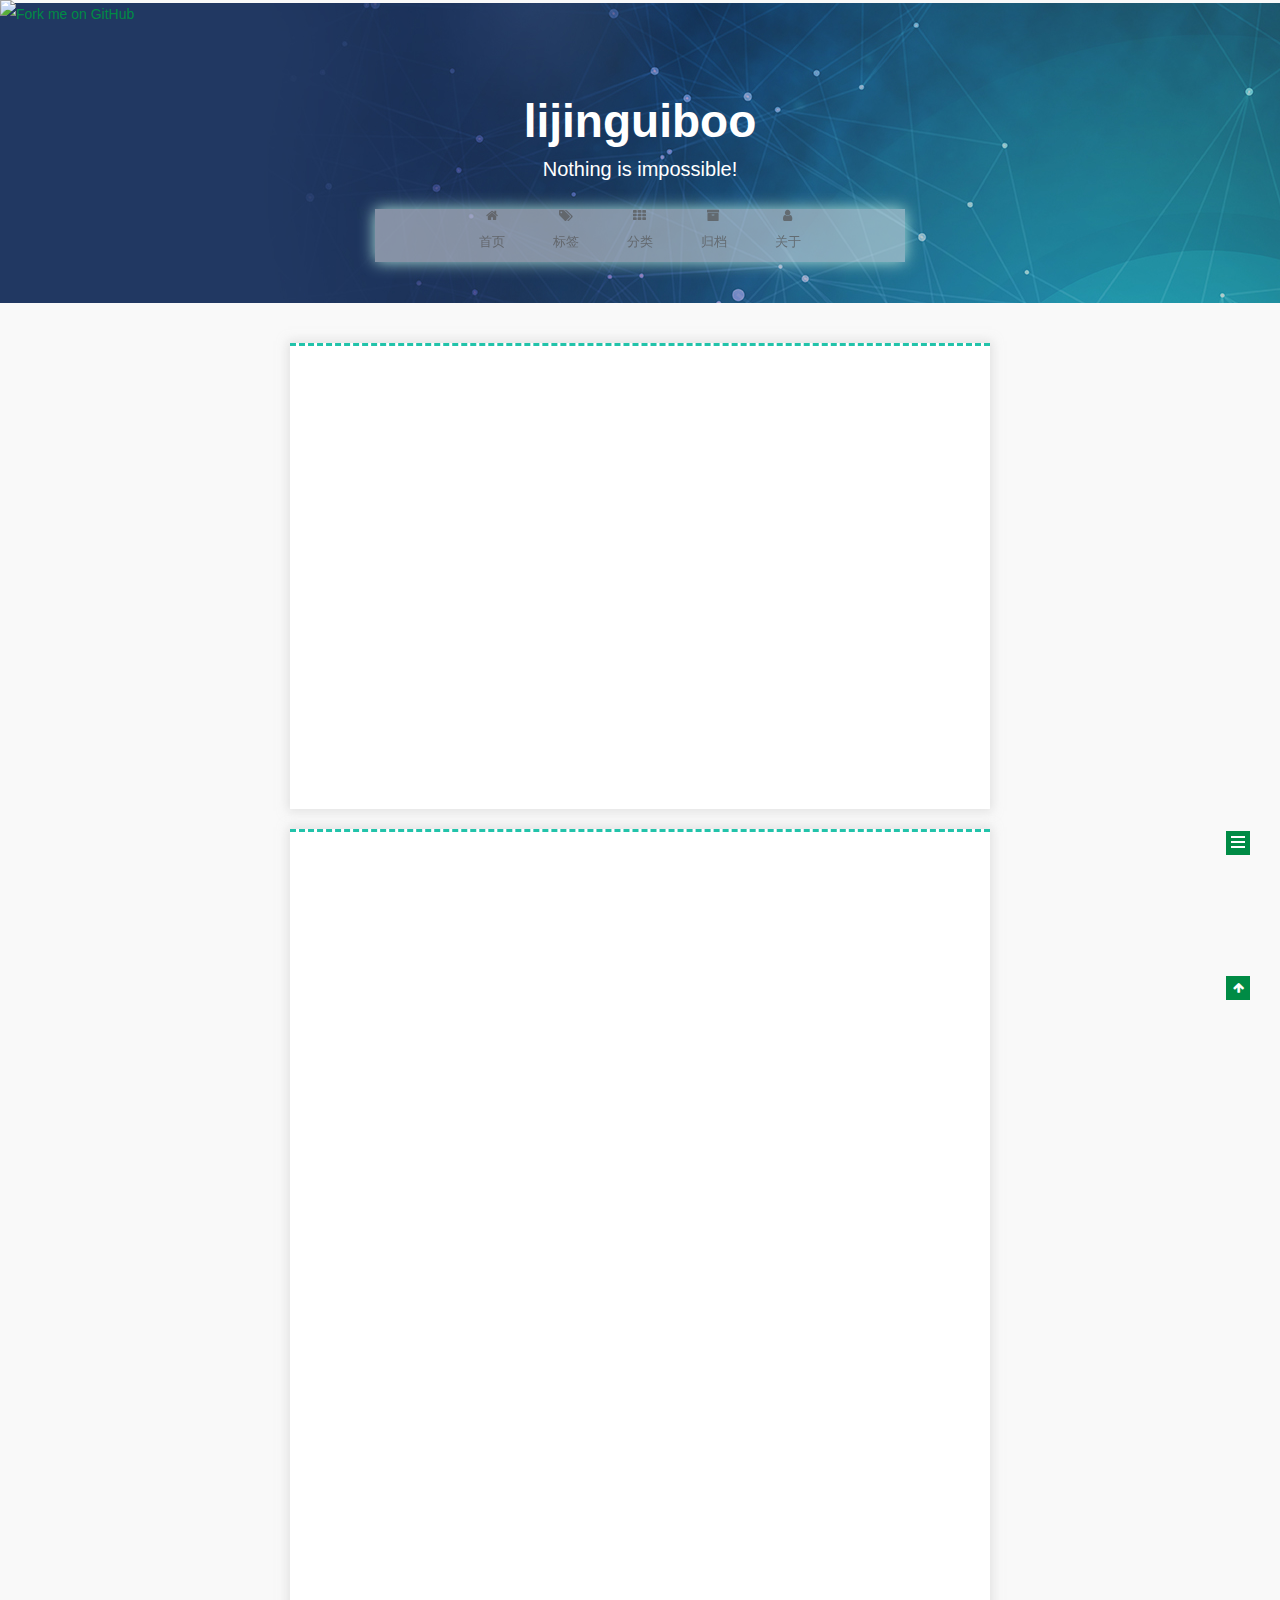
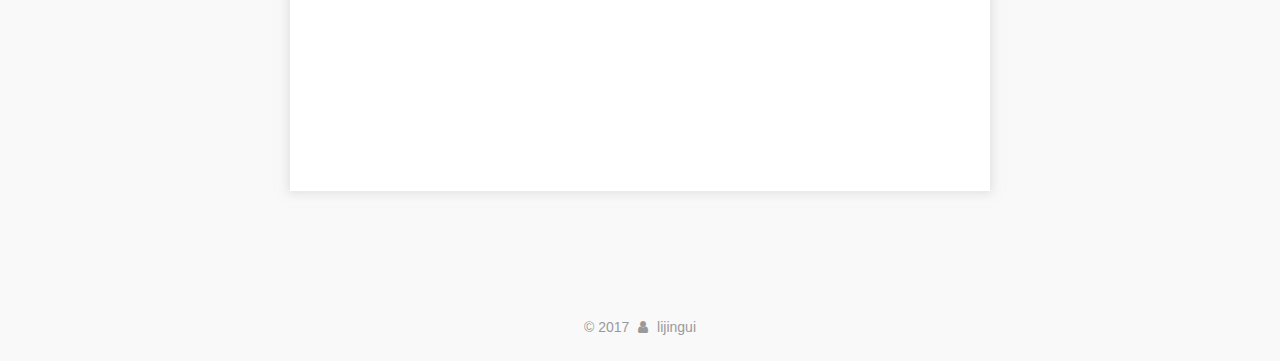
==== commit 26ac1f2a: "Site updated: 2017-12-19 18:22:05" ====
--- a/index.html
+++ b/index.html
@@ -79,13 +79,16 @@
 
 
 
+<meta name="description" content="程序媛 | 二次元 | 搞笑 |">
 <meta property="og:type" content="website">
 <meta property="og:title" content="lijinguiboo">
 <meta property="og:url" content="http://yoursite.com/index.html">
 <meta property="og:site_name" content="lijinguiboo">
+<meta property="og:description" content="程序媛 | 二次元 | 搞笑 |">
 <meta property="og:locale" content="zh-Hans">
 <meta name="twitter:card" content="summary">
 <meta name="twitter:title" content="lijinguiboo">
+<meta name="twitter:description" content="程序媛 | 二次元 | 搞笑 |">
 
 
 
@@ -120,6 +123,21 @@
 
 
 
+<script src="//cdn.bootcss.com/pace/1.0.2/pace.min.js"></script>
+<link href="//cdn.bootcss.com/pace/1.0.2/themes/pink/pace-theme-flash.css" rel="stylesheet">
+<style>
+    .pace .pace-progress {
+        background: #22C3AA; /*进度条颜色*/
+        height: 2px;
+    }
+    .pace .pace-progress-inner {
+         box-shadow: 0 0 10px #22C3AA, 0 0 5px #22C3AA; /*阴影颜色*/
+    }
+    .pace .pace-activity {
+        border-top-color: #22C3AA;    /*上边框颜色*/
+        border-left-color: #22C3AA;    /*左边框颜色*/
+    }
+</style>
 
   <title>lijinguiboo</title>
   
@@ -140,12 +158,13 @@
     
   
 
-  <div class="container sidebar-position-left 
+  <div class="container sidebar-position-left
   page-home">
     <div class="headband"></div>
-
+    <a href="https://github.com/lijinguiboo"><img style="position: absolute; top: 0; left: 0; border: 0;" src="https://camo.githubusercontent.com/121cd7cbdc3e4855075ea8b558508b91ac463ac2/68747470733a2f2f73332e616d617a6f6e6177732e636f6d2f6769746875622f726962626f6e732f666f726b6d655f6c6566745f677265656e5f3030373230302e706e67" alt="Fork me on GitHub" data-canonical-src="https://s3.amazonaws.com/github/ribbons/forkme_left_green_007200.png"></a>
     <header id="header" class="header" itemscope itemtype="http://schema.org/WPHeader">
-      <div class="header-inner"><div class="site-brand-wrapper">
+      <div class="header-inner">
+<div class="site-brand-wrapper">
   <div class="site-meta ">
     
 
@@ -236,6 +255,8 @@
 
 
 
+
+
  </div>
     </header>
 
@@ -264,7 +285,7 @@
     <span hidden itemprop="author" itemscope itemtype="http://schema.org/Person">
       <meta itemprop="name" content="lijingui">
       <meta itemprop="description" content="">
-      <meta itemprop="image" content="/images/avatar.gif">
+      <meta itemprop="image" content="/images/avatar.jpg">
     </span>
 
     <span hidden itemprop="publisher" itemscope itemtype="http://schema.org/Organization">
@@ -388,7 +409,7 @@
     <span hidden itemprop="author" itemscope itemtype="http://schema.org/Person">
       <meta itemprop="name" content="lijingui">
       <meta itemprop="description" content="">
-      <meta itemprop="image" content="/images/avatar.gif">
+      <meta itemprop="image" content="/images/avatar.jpg">
     </span>
 
     <span hidden itemprop="publisher" itemscope itemtype="http://schema.org/Organization">
@@ -533,8 +554,12 @@
         <div class="site-overview">
           <div class="site-author motion-element" itemprop="author" itemscope itemtype="http://schema.org/Person">
             
+              <img class="site-author-image" itemprop="image"
+                src="/images/avatar.jpg"
+                alt="lijingui" />
+            
               <p class="site-author-name" itemprop="name">lijingui</p>
-              <p class="site-description motion-element" itemprop="description"></p>
+              <p class="site-description motion-element" itemprop="description">程序媛 | 二次元 | 搞笑 |</p>
           </div>
 
           <nav class="site-state motion-element">
@@ -553,12 +578,29 @@
             
 
             
+              
+              
+              <div class="site-state-item site-state-tags">
+                <a href="/tags/index.html">
+                  <span class="site-state-item-count">1</span>
+                  <span class="site-state-item-name">标签</span>
+                </a>
+              </div>
+            
 
           </nav>
 
           
 
           <div class="links-of-author motion-element">
+            
+              
+                <span class="links-of-author-item">
+                  <a href="https://github.com/lijinguiboo" target="_blank" title="GitHub">
+                    
+                      <i class="fa fa-fw fa-globe"></i>GitHub</a>
+                </span>
+              
             
           </div>
 
@@ -597,17 +639,6 @@
 </div>
 
 
-  <div class="powered-by">Erstellt mit  <a class="theme-link" target="_blank" href="https://hexo.io">Hexo</a></div>
-
-
-
-  <span class="post-meta-divider">|</span>
-
-
-
-  <div class="theme-info">主题 &mdash; <a class="theme-link" target="_blank" href="https://github.com/iissnan/hexo-theme-next">NexT.Muse</a> v5.1.3</div>
-
-
 
 
         
--- a/css/main.css
+++ b/css/main.css
@@ -284,7 +284,7 @@
   word-wrap: break-word;
 }
 a:hover {
-  color: #222;
+  color: #008b45;
 }
 blockquote {
   margin: 0;
@@ -1026,7 +1026,7 @@
 .pagination .prev:hover,
 .pagination .next:hover,
 .pagination .page-number:hover {
-  border-top-color: #222;
+  border-top-color: #008b45;
 }
 .pagination .space {
   padding: 0;
@@ -1058,7 +1058,7 @@
   .pagination .prev:hover,
   .pagination .next:hover,
   .pagination .page-number:hover {
-    border-bottom-color: #222;
+    border-bottom-color: #008b45;
   }
 }
 .comments {
@@ -1070,6 +1070,12 @@
 .tag-cloud a {
   display: inline-block;
   margin: 10px;
+  background: #22c3aa;
+  color: #fff !important;
+  padding: 0 16px;
+  border-radius: 16px;
+  border-bottom: 0;
+  font-size: 16px !important;
 }
 .back-to-top {
   box-sizing: border-box;
@@ -1079,7 +1085,7 @@
   z-index: 1050;
   padding: 0 6px;
   width: 24px;
-  background: #222;
+  background: #008b45;
   font-size: 12px;
   opacity: 1;
   color: #fff;
@@ -1105,14 +1111,16 @@
   bottom: 19px;
 }
 .header {
-  background: transparent;
+  background: url("../../../../images/keji.jpg");
+  height: 300px;
 }
 .header-inner {
   position: relative;
+  margin-bottom: 50px;
+  min-height: 200px;
 }
 .headband {
   height: 3px;
-  background: #222;
 }
 .site-meta {
   margin: 0;
@@ -1140,14 +1148,16 @@
   display: inline-block;
   vertical-align: top;
   line-height: 36px;
-  font-size: 20px;
-  font-weight: normal;
-  font-family: 'Lato', "PingFang SC", "Microsoft YaHei", sans-serif;
+  font-size: 46px;
+  font-weight: bold;
+  color: #fff;
+  font-family: 'Comic Sans MS', Lato, "PingFang SC", "Microsoft YaHei", sans-serif;
 }
 .site-subtitle {
   margin-top: 10px;
-  font-size: 13px;
-  color: #999;
+  font-size: 20px;
+  color: #fff;
+  font-family: 'Comic Sans MS', Lato, "PingFang SC", "Microsoft YaHei", sans-serif;
 }
 .use-motion .brand {
   opacity: 0;
@@ -1199,6 +1209,12 @@
   margin-top: 20px;
   padding-left: 0;
   text-align: center;
+  background: rgba(240,240,240,0.5);
+  margin-left: auto;
+  margin-right: auto;
+  width: 530px;
+  border-radius: initial;
+  -webkit-box-shadow: 0 0 15px #aee2d9;
 }
 .menu .menu-item {
   display: inline-block;
@@ -1216,9 +1232,13 @@
   line-height: inherit;
   border-bottom: 1px solid transparent;
   transition-property: border-color;
+  padding: 0 12px;
   transition-duration: 0.2s;
   transition-timing-function: ease-in-out;
   transition-delay: 0s;
+}
+.menu .menu-item a:hover {
+  border-bottom: 1px solid #008b45;
 }
 .menu .menu-item .fa {
   margin-right: 5px;
@@ -1276,6 +1296,17 @@
 }
 .posts-expand {
   padding-top: 40px;
+}
+.post-type-normal {
+  background: #fff;
+  padding: 20px;
+  margin-bottom: 20px;
+  -webkit-box-shadow: 0px 0px 10px 2px rgba(200,200,200,0.5);
+  box-shadow: 0px 0px 10px 2px rgba(200,200,200,0.5);
+  border-top: 3px dashed #22c3aa;
+}
+.container {
+  background: #f9f9f9;
 }
 @media (max-width: 767px) {
   .posts-expand {
@@ -1429,7 +1460,7 @@
   border-bottom-color: #666;
 }
 .posts-collapse .post-header:hover::before {
-  background: #222;
+  background: #008b45;
 }
 .posts-collapse .post-meta {
   position: absolute;
@@ -1468,7 +1499,8 @@
 .posts-expand .post-title-link {
   display: inline-block;
   position: relative;
-  color: #555;
+  color: #22c3aa;
+  text-shadow: 1px 1px #efefef, 3px 3px #aee2d9;
   border-bottom: none;
   line-height: 1.2;
   vertical-align: top;
@@ -1478,9 +1510,9 @@
   position: absolute;
   width: 100%;
   height: 2px;
-  bottom: 0;
+  bottom: -4px;
   left: 0;
-  background-color: #000;
+  background-color: #22c3aa;
   visibility: hidden;
   -webkit-transform: scaleX(0);
   -moz-transform: scaleX(0);
@@ -1589,7 +1621,7 @@
   border-bottom: none;
 }
 .post-nav-item a:hover {
-  color: #222;
+  color: #008b45;
   border-bottom: none;
 }
 .post-nav-item a:active {
@@ -1678,7 +1710,7 @@
   -webkit-transform: translateZ(0);
 }
 .sidebar a {
-  color: #999;
+  color: #054101;
   border-bottom-color: #555;
 }
 .sidebar a:hover {
@@ -1714,7 +1746,7 @@
   width: 14px;
   height: 14px;
   padding: 5px;
-  background: #222;
+  background: #008b45;
   line-height: 0;
   z-index: 1050;
   cursor: pointer;
@@ -1744,23 +1776,45 @@
 }
 .site-author-image {
   display: block;
-  margin: 0 auto;
+  margin: 10px auto 0;
   padding: 2px;
   max-width: 96px;
   height: auto;
-  border: 2px solid #333;
+  border: 2px solid #f5f5f5;
+  border-radius: 50%;
+  -webkit-transition: 1s all;
+  -moz-transition: 1s all;
+  -ms-transition: 1s all;
+  transition: 1s all;
+}
+.site-author-image:hover {
+  background-color: #55dae1;
+  webkit-transform: rotate(360deg) scale(1.1);
+  moz-transform: rotate(360deg) scale(1.1);
+  ms-transform: rotate(360deg) scale(1.1);
+  -webkit-transform: rotate(360deg) scale(1.1);
+  -moz-transform: rotate(360deg) scale(1.1);
+  -ms-transform: rotate(360deg) scale(1.1);
+  -o-transform: rotate(360deg) scale(1.1);
+  -webkit-transform: rotate(360deg) scale(1.1);
+  -moz-transform: rotate(360deg) scale(1.1);
+  -ms-transform: rotate(360deg) scale(1.1);
+  -o-transform: rotate(360deg) scale(1.1);
+  transform: rotate(360deg) scale(1.1);
 }
 .site-author-name {
   margin: 5px 0 0;
   text-align: center;
   color: #f5f5f5;
   font-weight: normal;
+  font-size: 20px;
+  font-family: 'Comic Sans MS', Lato, "PingFang SC", "Microsoft YaHei", sans-serif;
 }
 .site-description {
   margin-top: 5px;
   text-align: center;
   font-size: 14px;
-  color: #999;
+  color: #fff;
 }
 .site-state {
   overflow: hidden;
@@ -1830,7 +1884,7 @@
   width: 4px;
   height: 4px;
   border-radius: 50%;
-  background: #ff915b;
+  background: #1f59ff;
 }
 .links-of-blogroll {
   font-size: 13px;
@@ -2611,7 +2665,7 @@
 .custom-logo .site-title {
   margin: 10px auto 0;
   font-size: 24px;
-  color: #222;
+  color: #008b45;
 }
 .custom-logo .site-title a {
   border: none;
